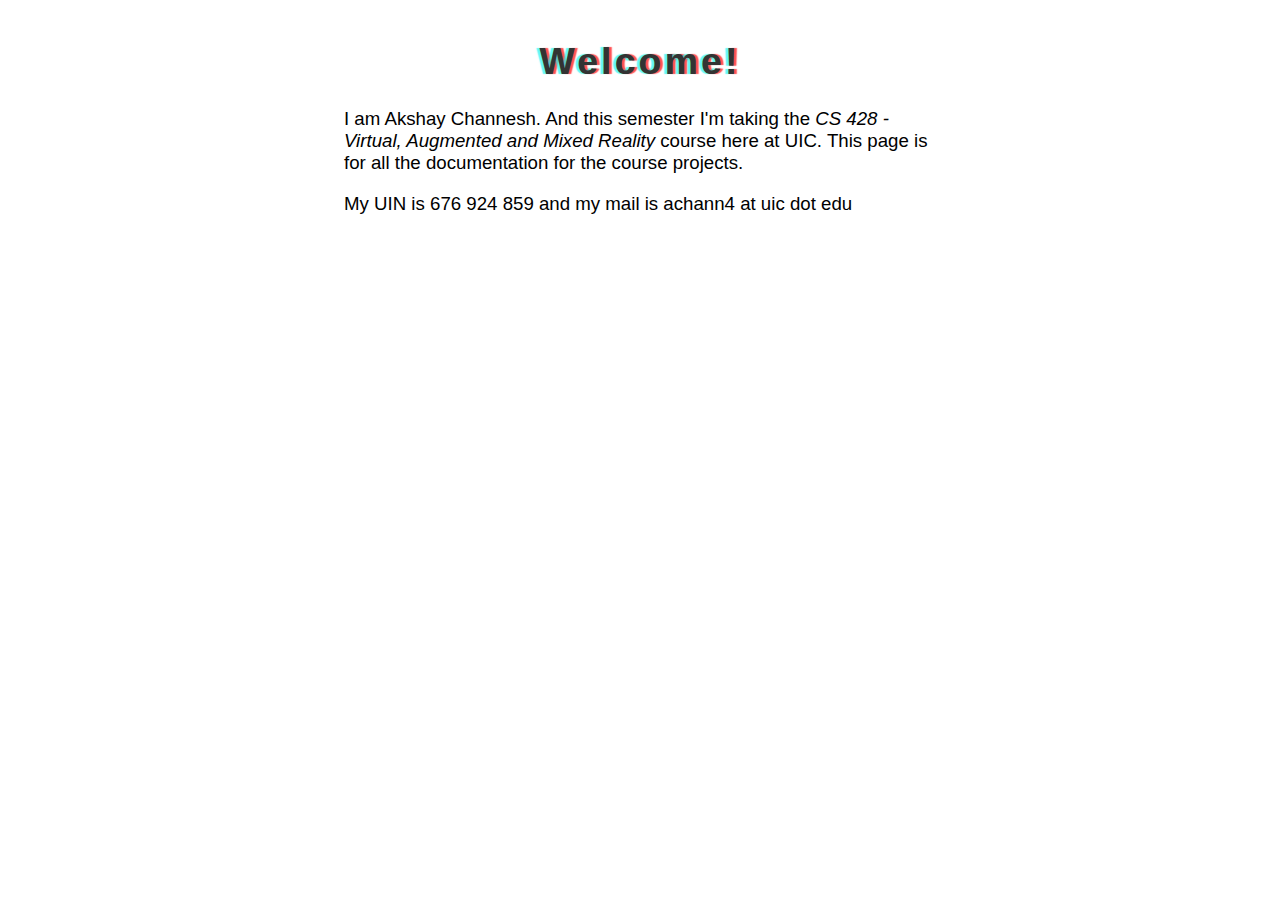
==== docs/index.html @ fcdf769e "Updated draft.md" ====
<HTML>
<HEAD>

<title>Akshay's page for CS 428: Virtual, Augmented and Mixed Reality - Fall 2021</title>

<link rel="stylesheet" href="style.css">
</HEAD>
<meta name="viewport" content="width=device-width, initial-scale=1.0"> 

<body bgcolor="#ffffff">
<h1>Welcome!</h1>
<p>
I am Akshay Channesh. And this semester I'm taking the <em>CS 428 - Virtual, Augmented and Mixed Reality</em> course  here at UIC. This page is for all the documentation for the course projects.
</p>

<p>
My UIN is 676 924 859 and my mail is achann4 at uic dot edu
</p>



</body>

</html>
---- docs/style.css ----
html {
    max-width: 38rem;
    padding: 2rem;
    margin: auto;
}

body {
    font-family: sans-serif;
    font-size: 14pt;
}

/*
The cool Anaglyph effect on the headings is achieved using multiple text shadows. The code was inspired by Pavel Zakharoff's snippets on codepen. They can be found here: https://codepen.io/ncer/pen/BzmLyK
*/

h1 {
  box-sizing: content-box;
  border: none;
  color: rgb(51, 51, 51);
  text-align: center;
  text-overflow: clip;
  letter-spacing: 0.2rem;
  text-shadow: -3px 0 1px rgb(34,242,241, 0.7) , 3px 0 1px rgb(255,5,10, 0.7) ;

}
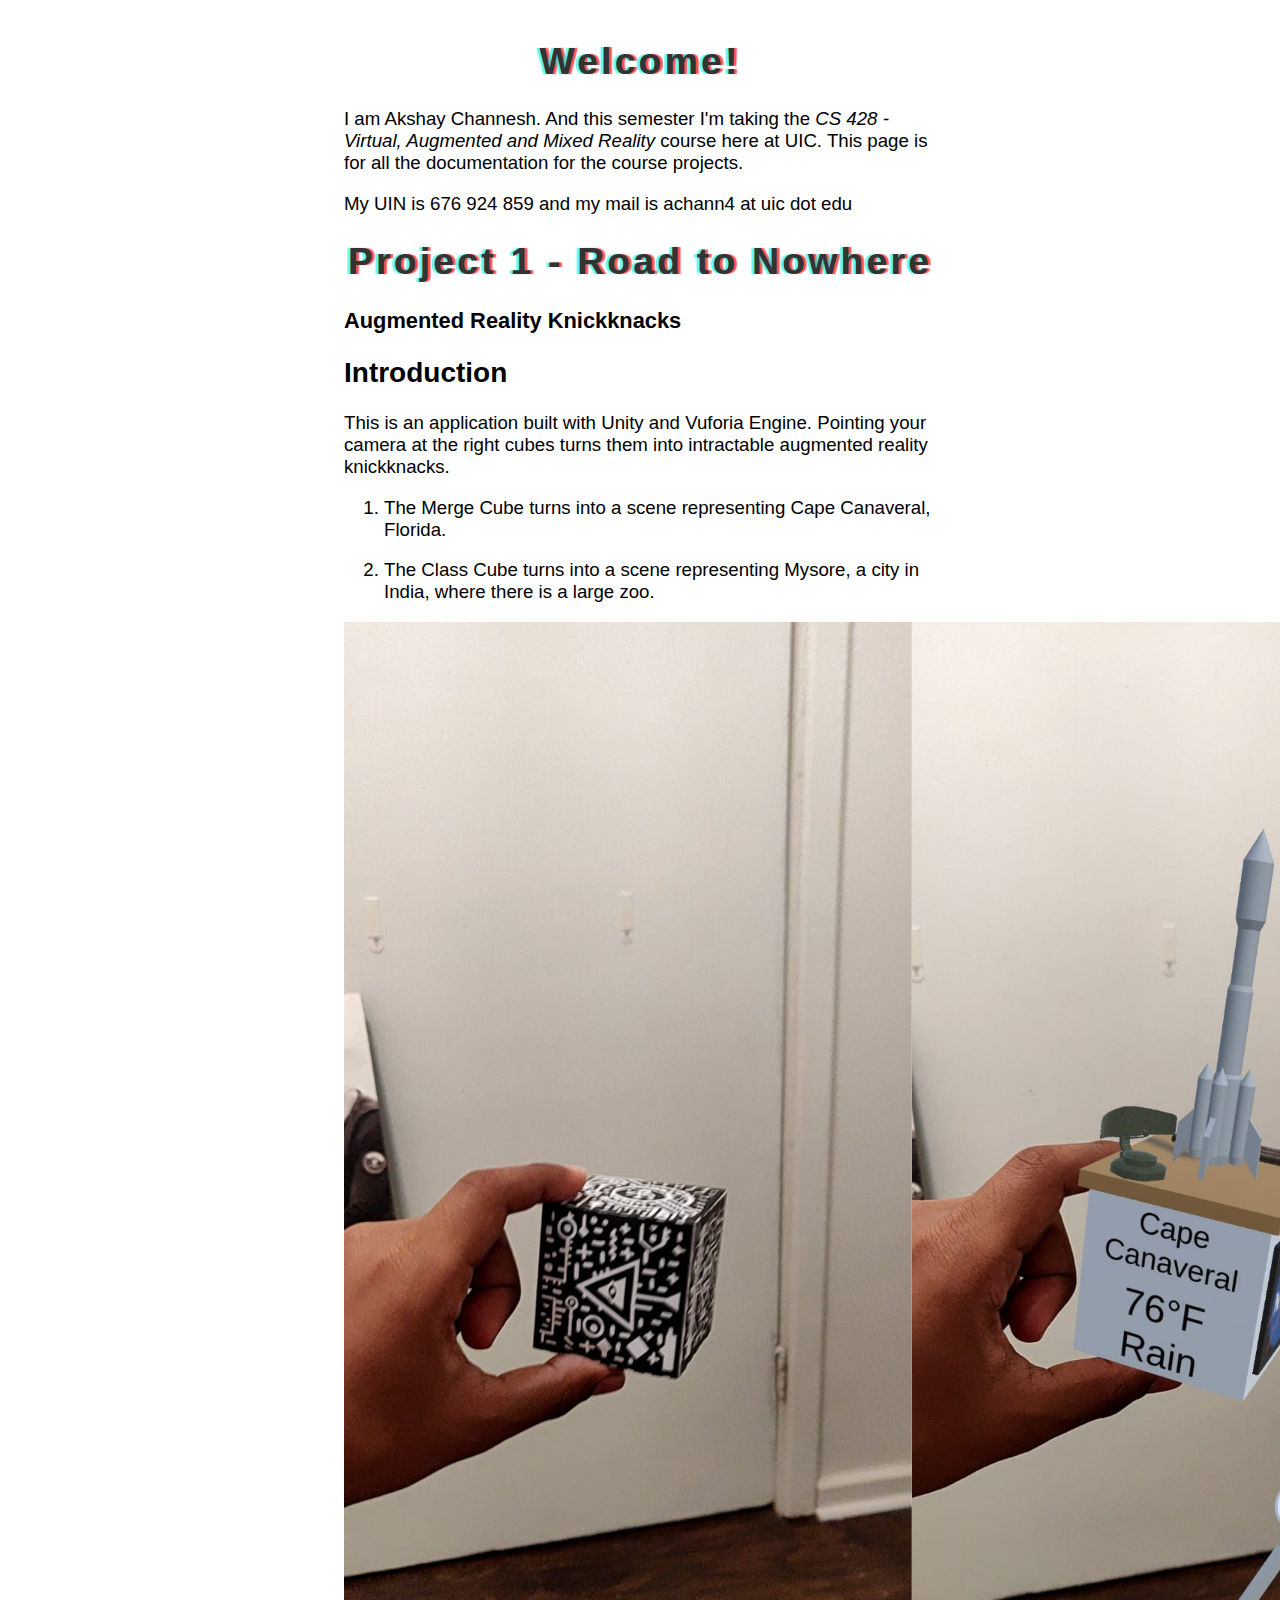
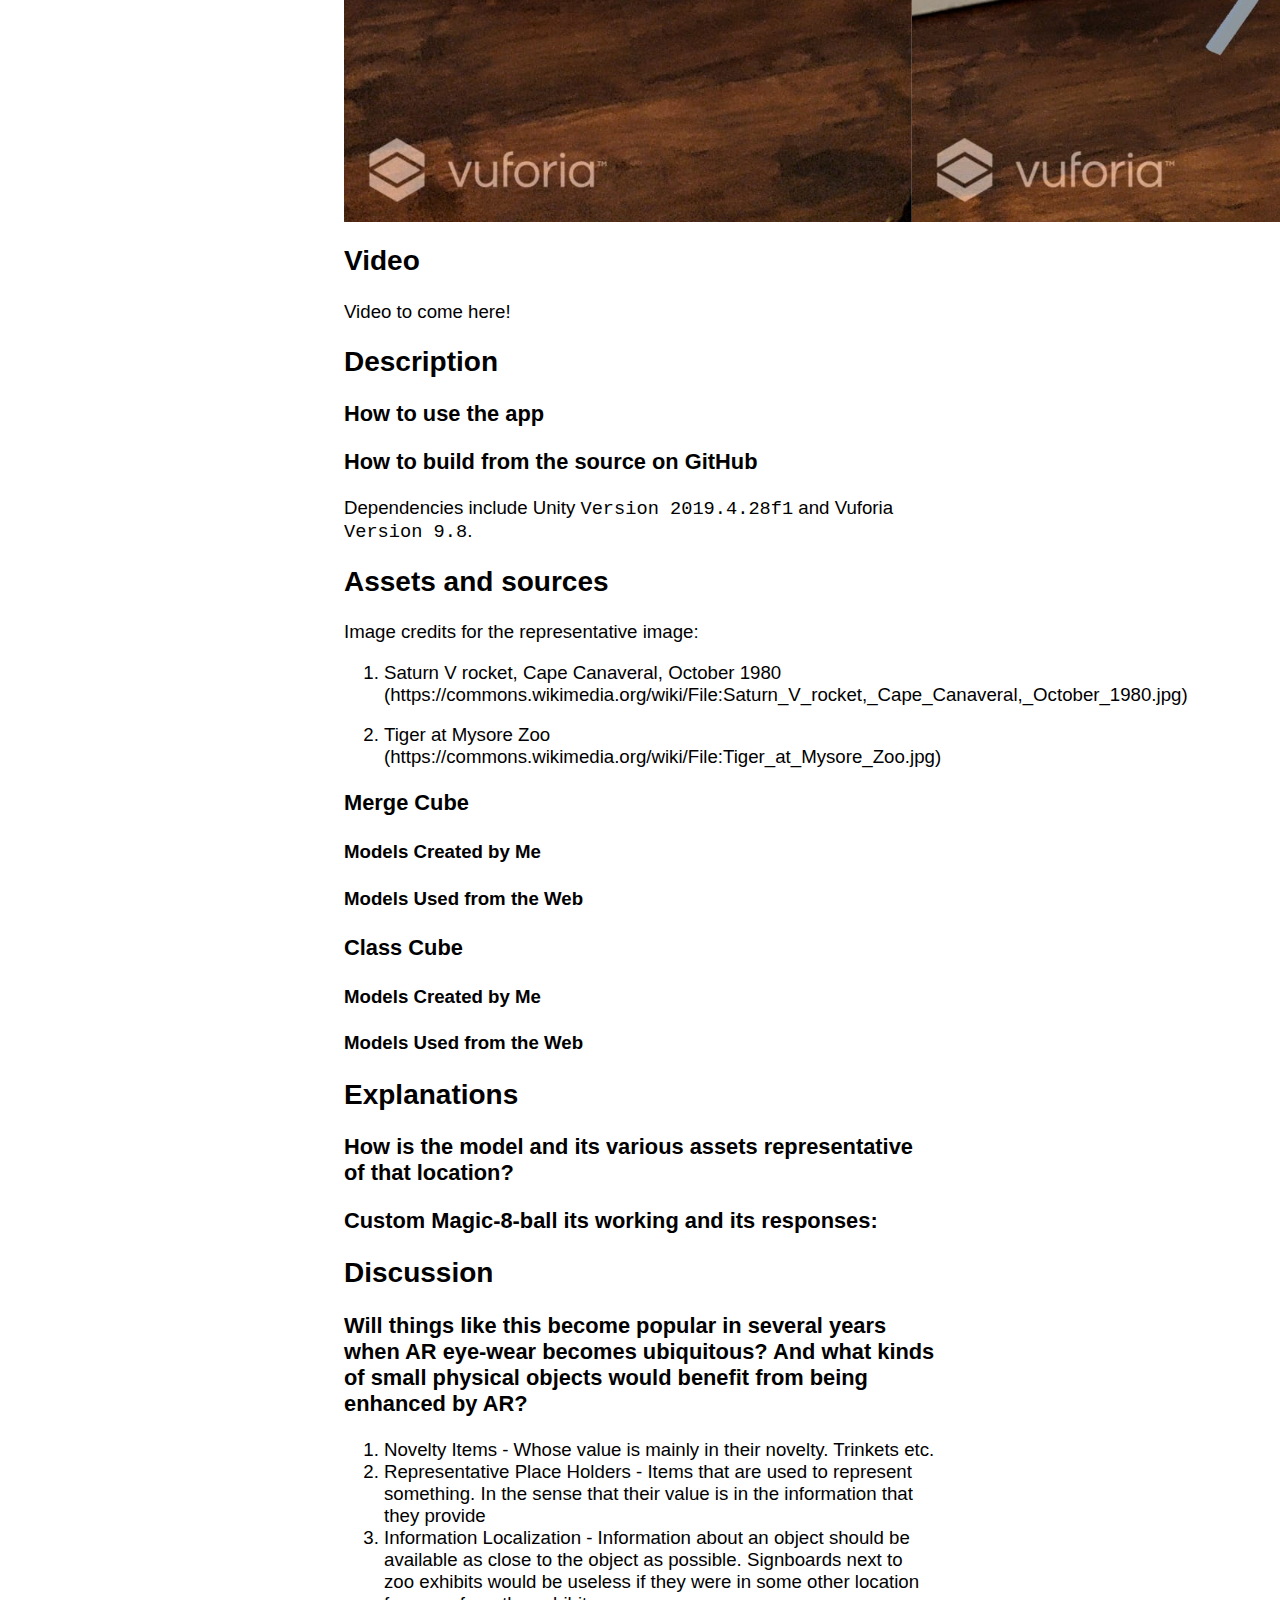
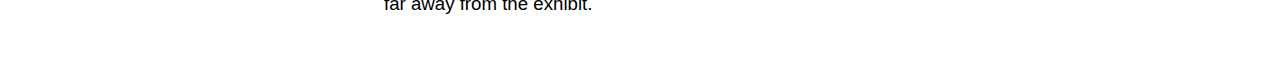
==== commit 0f6500c1: "Added images" ====
--- a/docs/index.html
+++ b/docs/index.html
@@ -17,7 +17,43 @@
 My UIN is 676 924 859 and my mail is achann4 at uic dot edu
 </p>
 
-
+<h1 id="project-1---road-to-nowhere">Project 1 - Road to Nowhere</h1>
+<h3 id="augmented-reality-knickknacks">Augmented Reality Knickknacks</h3>
+<h2 id="introduction">Introduction</h2>
+<p>This is an application built with Unity and Vuforia Engine. Pointing your camera at the right cubes turns them into intractable augmented reality knickknacks.</p>
+<ol type="1">
+<li><p>The Merge Cube turns into a scene representing Cape Canaveral, Florida.</p></li>
+<li><p>The Class Cube turns into a scene representing Mysore, a city in India, where there is a large zoo.</p></li>
+</ol>
+<p><img src="./images/blank-vr.png" /></p>
+<h2 id="video">Video</h2>
+<p>Video to come here!</p>
+<h2 id="description">Description</h2>
+<h3 id="how-to-use-the-app">How to use the app</h3>
+<h3 id="how-to-build-from-the-source-on-github">How to build from the source on GitHub</h3>
+<p>Dependencies include Unity <code>Version 2019.4.28f1</code> and Vuforia <code>Version 9.8</code>.</p>
+<h2 id="assets-and-sources">Assets and sources</h2>
+<p>Image credits for the representative image:</p>
+<ol type="1">
+<li><p>Saturn V rocket, Cape Canaveral, October 1980 (https://commons.wikimedia.org/wiki/File:Saturn_V_rocket,_Cape_Canaveral,_October_1980.jpg)</p></li>
+<li><p>Tiger at Mysore Zoo (https://commons.wikimedia.org/wiki/File:Tiger_at_Mysore_Zoo.jpg)</p></li>
+</ol>
+<h3 id="merge-cube">Merge Cube</h3>
+<h4 id="models-created-by-me">Models Created by Me</h4>
+<h4 id="models-used-from-the-web">Models Used from the Web</h4>
+<h3 id="class-cube">Class Cube</h3>
+<h4 id="models-created-by-me-1">Models Created by Me</h4>
+<h4 id="models-used-from-the-web-1">Models Used from the Web</h4>
+<h2 id="explanations">Explanations</h2>
+<h3 id="how-is-the-model-and-its-various-assets-representative-of-that-location">How is the model and its various assets representative of that location?</h3>
+<h3 id="custom-magic-8-ball-its-working-and-its-responses">Custom Magic-8-ball its working and its responses:</h3>
+<h2 id="discussion">Discussion</h2>
+<h3 id="will-things-like-this-become-popular-in-several-years-when-ar-eye-wear-becomes-ubiquitous-and-what-kinds-of-small-physical-objects-would-benefit-from-being-enhanced-by-ar">Will things like this become popular in several years when AR eye-wear becomes ubiquitous? And what kinds of small physical objects would benefit from being enhanced by AR?</h3>
+<ol type="1">
+<li>Novelty Items - Whose value is mainly in their novelty. Trinkets etc.</li>
+<li>Representative Place Holders - Items that are used to represent something. In the sense that their value is in the information that they provide</li>
+<li>Information Localization - Information about an object should be available as close to the object as possible. Signboards next to zoo exhibits would be useless if they were in some other location far away from the exhibit.</li>
+</ol>
 
 </body>
 
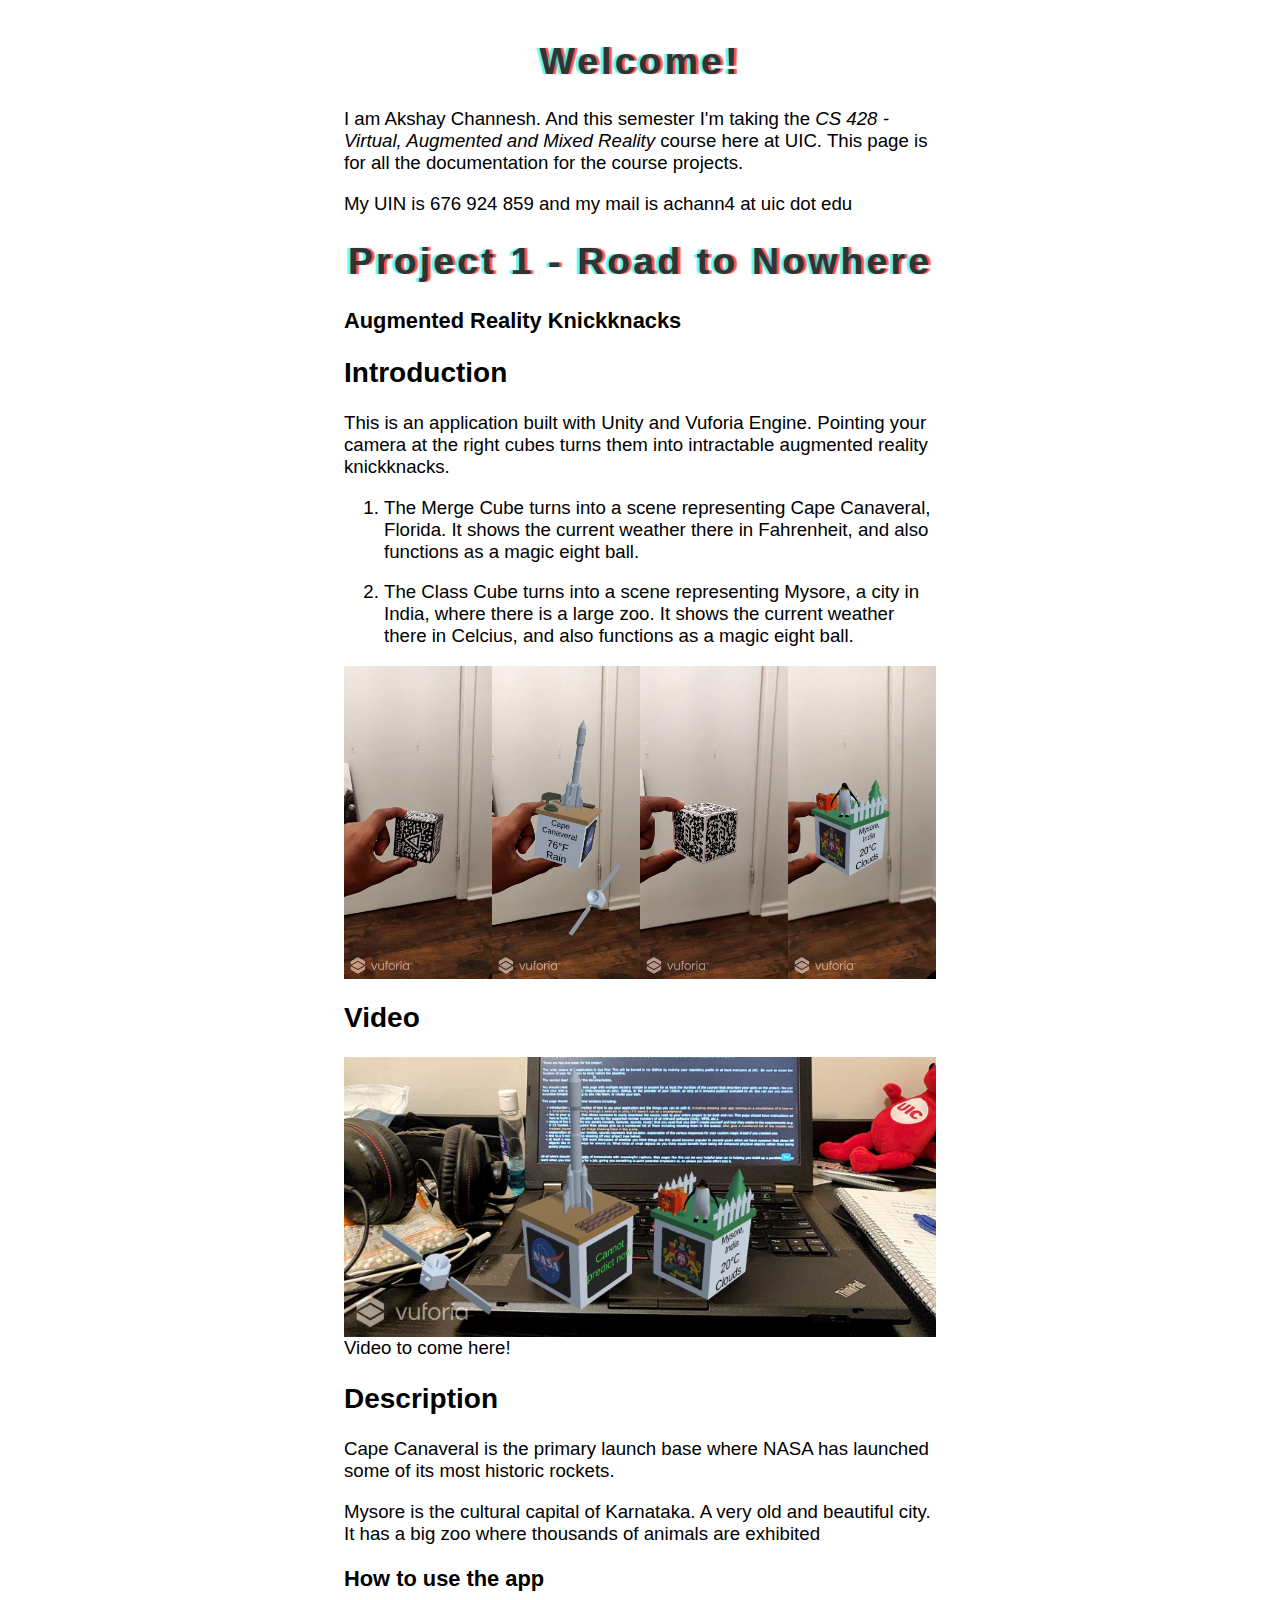
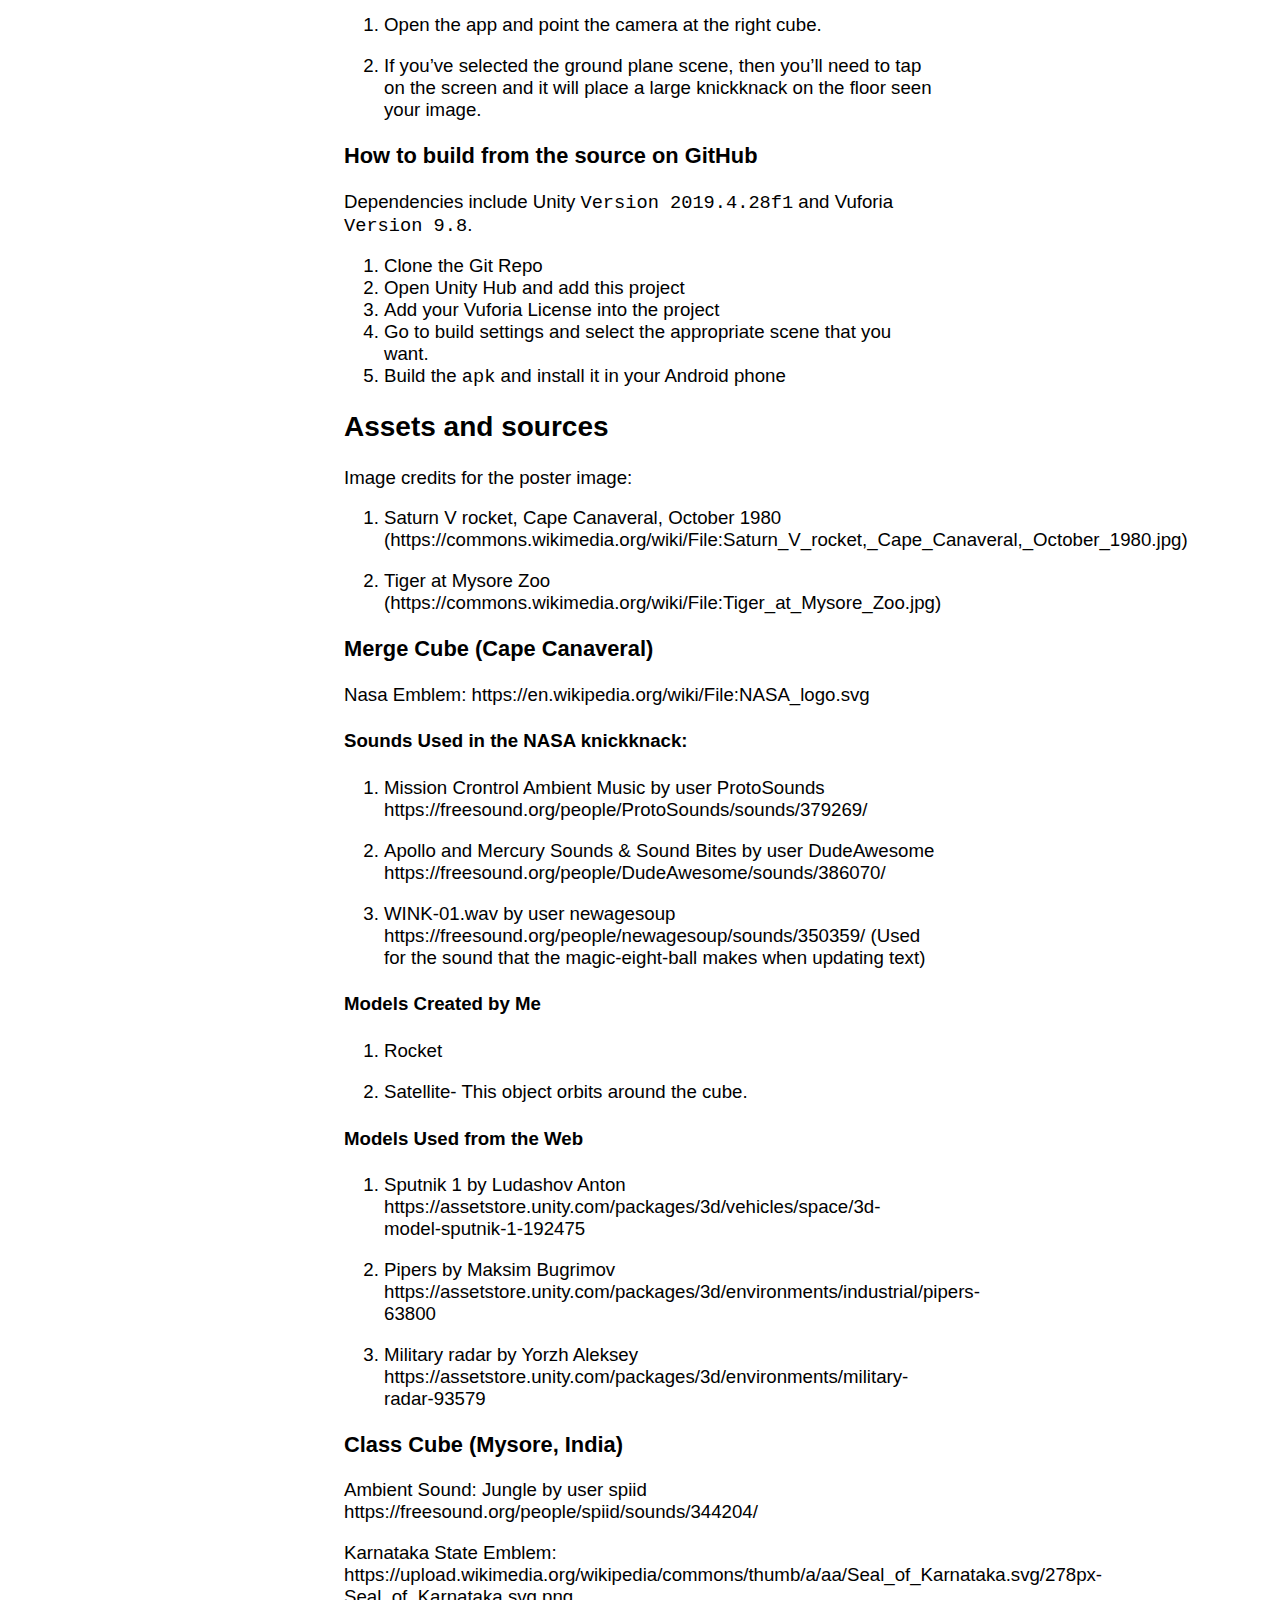
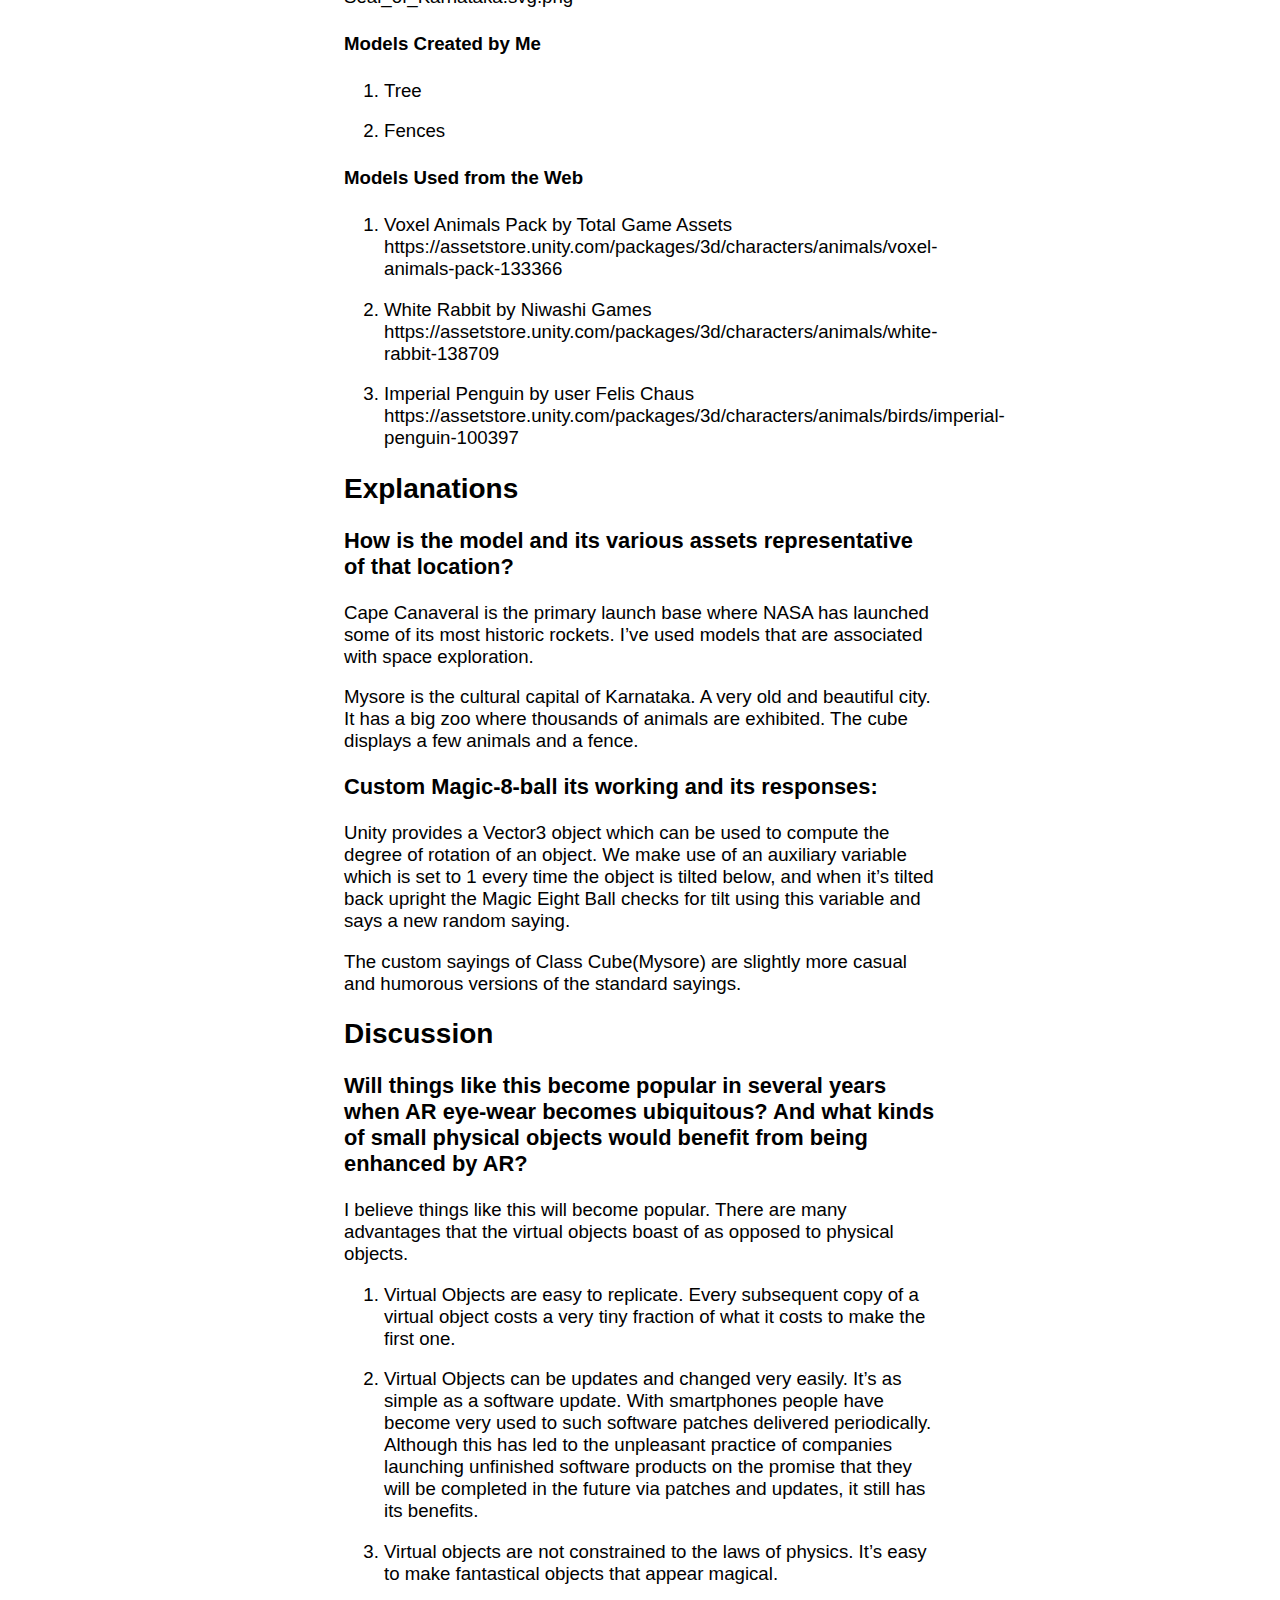
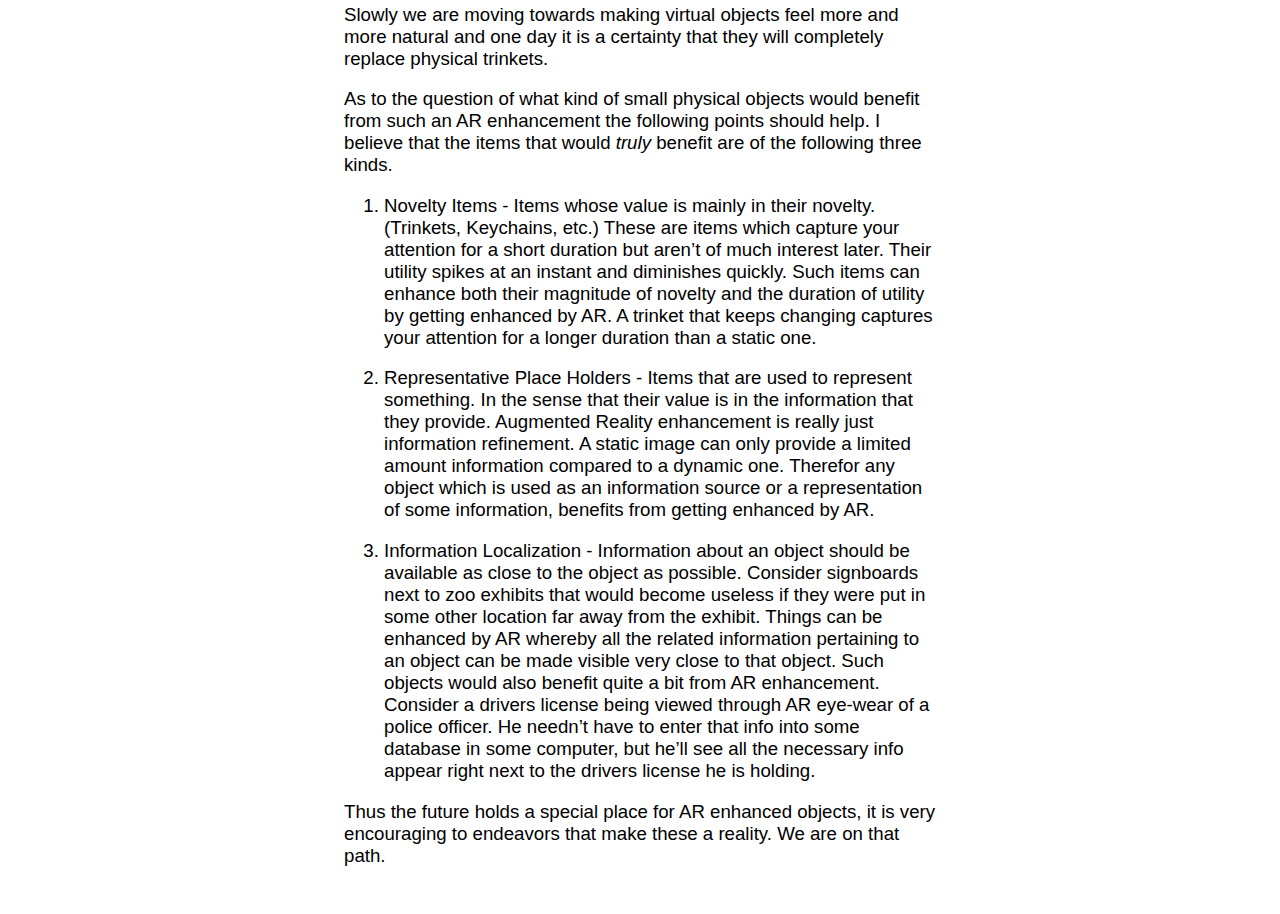
==== commit 7d04d213: "Added more info" ====
--- a/docs/index.html
+++ b/docs/index.html
@@ -22,38 +22,91 @@
 <h2 id="introduction">Introduction</h2>
 <p>This is an application built with Unity and Vuforia Engine. Pointing your camera at the right cubes turns them into intractable augmented reality knickknacks.</p>
 <ol type="1">
-<li><p>The Merge Cube turns into a scene representing Cape Canaveral, Florida.</p></li>
-<li><p>The Class Cube turns into a scene representing Mysore, a city in India, where there is a large zoo.</p></li>
+<li><p>The Merge Cube turns into a scene representing Cape Canaveral, Florida. It shows the current weather there in Fahrenheit, and also functions as a magic eight ball.</p></li>
+<li><p>The Class Cube turns into a scene representing Mysore, a city in India, where there is a large zoo. It shows the current weather there in Celcius, and also functions as a magic eight ball.</p></li>
 </ol>
 <p><img src="./images/blank-vr.png" /></p>
 <h2 id="video">Video</h2>
-<p>Video to come here!</p>
+<p><img src="./images/together.jpeg" /> Video to come here!</p>
 <h2 id="description">Description</h2>
+<p>Cape Canaveral is the primary launch base where NASA has launched some of its most historic rockets.</p>
+<p>Mysore is the cultural capital of Karnataka. A very old and beautiful city. It has a big zoo where thousands of animals are exhibited</p>
 <h3 id="how-to-use-the-app">How to use the app</h3>
+<ol type="1">
+<li><p>Open the app and point the camera at the right cube.</p></li>
+<li><p>If you’ve selected the ground plane scene, then you’ll need to tap on the screen and it will place a large knickknack on the floor seen your image.</p></li>
+</ol>
 <h3 id="how-to-build-from-the-source-on-github">How to build from the source on GitHub</h3>
 <p>Dependencies include Unity <code>Version 2019.4.28f1</code> and Vuforia <code>Version 9.8</code>.</p>
+<ol type="1">
+<li>Clone the Git Repo</li>
+<li>Open Unity Hub and add this project</li>
+<li>Add your Vuforia License into the project</li>
+<li>Go to build settings and select the appropriate scene that you want.</li>
+<li>Build the <code>apk</code> and install it in your Android phone</li>
+</ol>
 <h2 id="assets-and-sources">Assets and sources</h2>
-<p>Image credits for the representative image:</p>
+<p>Image credits for the poster image:</p>
 <ol type="1">
 <li><p>Saturn V rocket, Cape Canaveral, October 1980 (https://commons.wikimedia.org/wiki/File:Saturn_V_rocket,_Cape_Canaveral,_October_1980.jpg)</p></li>
 <li><p>Tiger at Mysore Zoo (https://commons.wikimedia.org/wiki/File:Tiger_at_Mysore_Zoo.jpg)</p></li>
 </ol>
-<h3 id="merge-cube">Merge Cube</h3>
+<h3 id="merge-cube-cape-canaveral">Merge Cube (Cape Canaveral)</h3>
+<p>Nasa Emblem: https://en.wikipedia.org/wiki/File:NASA_logo.svg</p>
+<h4 id="sounds-used-in-the-nasa-knickknack">Sounds Used in the NASA knickknack:</h4>
+<ol type="1">
+<li><p>Mission Crontrol Ambient Music by user ProtoSounds https://freesound.org/people/ProtoSounds/sounds/379269/</p></li>
+<li><p>Apollo and Mercury Sounds &amp; Sound Bites by user DudeAwesome https://freesound.org/people/DudeAwesome/sounds/386070/</p></li>
+<li><p>WINK-01.wav by user newagesoup https://freesound.org/people/newagesoup/sounds/350359/ (Used for the sound that the magic-eight-ball makes when updating text)</p></li>
+</ol>
 <h4 id="models-created-by-me">Models Created by Me</h4>
+<ol type="1">
+<li><p>Rocket</p></li>
+<li><p>Satellite- This object orbits around the cube.</p></li>
+</ol>
 <h4 id="models-used-from-the-web">Models Used from the Web</h4>
-<h3 id="class-cube">Class Cube</h3>
+<ol type="1">
+<li><p>Sputnik 1 by Ludashov Anton https://assetstore.unity.com/packages/3d/vehicles/space/3d-model-sputnik-1-192475</p></li>
+<li><p>Pipers by Maksim Bugrimov https://assetstore.unity.com/packages/3d/environments/industrial/pipers-63800</p></li>
+<li><p>Military radar by Yorzh Aleksey https://assetstore.unity.com/packages/3d/environments/military-radar-93579</p></li>
+</ol>
+<h3 id="class-cube-mysore-india">Class Cube (Mysore, India)</h3>
+<p>Ambient Sound: Jungle by user spiid https://freesound.org/people/spiid/sounds/344204/</p>
+<p>Karnataka State Emblem: https://upload.wikimedia.org/wikipedia/commons/thumb/a/aa/Seal_of_Karnataka.svg/278px-Seal_of_Karnataka.svg.png</p>
 <h4 id="models-created-by-me-1">Models Created by Me</h4>
+<ol type="1">
+<li><p>Tree</p></li>
+<li><p>Fences</p></li>
+</ol>
 <h4 id="models-used-from-the-web-1">Models Used from the Web</h4>
+<ol type="1">
+<li><p>Voxel Animals Pack by Total Game Assets https://assetstore.unity.com/packages/3d/characters/animals/voxel-animals-pack-133366</p></li>
+<li><p>White Rabbit by Niwashi Games https://assetstore.unity.com/packages/3d/characters/animals/white-rabbit-138709</p></li>
+<li><p>Imperial Penguin by user Felis Chaus https://assetstore.unity.com/packages/3d/characters/animals/birds/imperial-penguin-100397</p></li>
+</ol>
 <h2 id="explanations">Explanations</h2>
 <h3 id="how-is-the-model-and-its-various-assets-representative-of-that-location">How is the model and its various assets representative of that location?</h3>
+<p>Cape Canaveral is the primary launch base where NASA has launched some of its most historic rockets. I’ve used models that are associated with space exploration.</p>
+<p>Mysore is the cultural capital of Karnataka. A very old and beautiful city. It has a big zoo where thousands of animals are exhibited. The cube displays a few animals and a fence.</p>
 <h3 id="custom-magic-8-ball-its-working-and-its-responses">Custom Magic-8-ball its working and its responses:</h3>
+<p>Unity provides a Vector3 object which can be used to compute the degree of rotation of an object. We make use of an auxiliary variable which is set to 1 every time the object is tilted below, and when it’s tilted back upright the Magic Eight Ball checks for tilt using this variable and says a new random saying.</p>
+<p>The custom sayings of Class Cube(Mysore) are slightly more casual and humorous versions of the standard sayings.</p>
 <h2 id="discussion">Discussion</h2>
 <h3 id="will-things-like-this-become-popular-in-several-years-when-ar-eye-wear-becomes-ubiquitous-and-what-kinds-of-small-physical-objects-would-benefit-from-being-enhanced-by-ar">Will things like this become popular in several years when AR eye-wear becomes ubiquitous? And what kinds of small physical objects would benefit from being enhanced by AR?</h3>
+<p>I believe things like this will become popular. There are many advantages that the virtual objects boast of as opposed to physical objects.</p>
 <ol type="1">
-<li>Novelty Items - Whose value is mainly in their novelty. Trinkets etc.</li>
-<li>Representative Place Holders - Items that are used to represent something. In the sense that their value is in the information that they provide</li>
-<li>Information Localization - Information about an object should be available as close to the object as possible. Signboards next to zoo exhibits would be useless if they were in some other location far away from the exhibit.</li>
+<li><p>Virtual Objects are easy to replicate. Every subsequent copy of a virtual object costs a very tiny fraction of what it costs to make the first one.</p></li>
+<li><p>Virtual Objects can be updates and changed very easily. It’s as simple as a software update. With smartphones people have become very used to such software patches delivered periodically. Although this has led to the unpleasant practice of companies launching unfinished software products on the promise that they will be completed in the future via patches and updates, it still has its benefits.</p></li>
+<li><p>Virtual objects are not constrained to the laws of physics. It’s easy to make fantastical objects that appear magical.</p></li>
 </ol>
+<p>Slowly we are moving towards making virtual objects feel more and more natural and one day it is a certainty that they will completely replace physical trinkets.</p>
+<p>As to the question of what kind of small physical objects would benefit from such an AR enhancement the following points should help. I believe that the items that would <em>truly</em> benefit are of the following three kinds.</p>
+<ol type="1">
+<li><p>Novelty Items - Items whose value is mainly in their novelty. (Trinkets, Keychains, etc.) These are items which capture your attention for a short duration but aren’t of much interest later. Their utility spikes at an instant and diminishes quickly. Such items can enhance both their magnitude of novelty and the duration of utility by getting enhanced by AR. A trinket that keeps changing captures your attention for a longer duration than a static one.</p></li>
+<li><p>Representative Place Holders - Items that are used to represent something. In the sense that their value is in the information that they provide. Augmented Reality enhancement is really just information refinement. A static image can only provide a limited amount information compared to a dynamic one. Therefor any object which is used as an information source or a representation of some information, benefits from getting enhanced by AR.</p></li>
+<li><p>Information Localization - Information about an object should be available as close to the object as possible. Consider signboards next to zoo exhibits that would become useless if they were put in some other location far away from the exhibit. Things can be enhanced by AR whereby all the related information pertaining to an object can be made visible very close to that object. Such objects would also benefit quite a bit from AR enhancement. Consider a drivers license being viewed through AR eye-wear of a police officer. He needn’t have to enter that info into some database in some computer, but he’ll see all the necessary info appear right next to the drivers license he is holding.</p></li>
+</ol>
+<p>Thus the future holds a special place for AR enhanced objects, it is very encouraging to endeavors that make these a reality. We are on that path.</p>
 
 </body>
 
--- a/docs/style.css
+++ b/docs/style.css
@@ -24,3 +24,7 @@
 
 }
 
+img {
+    max-width: 100%;
+    height: auto;
+}
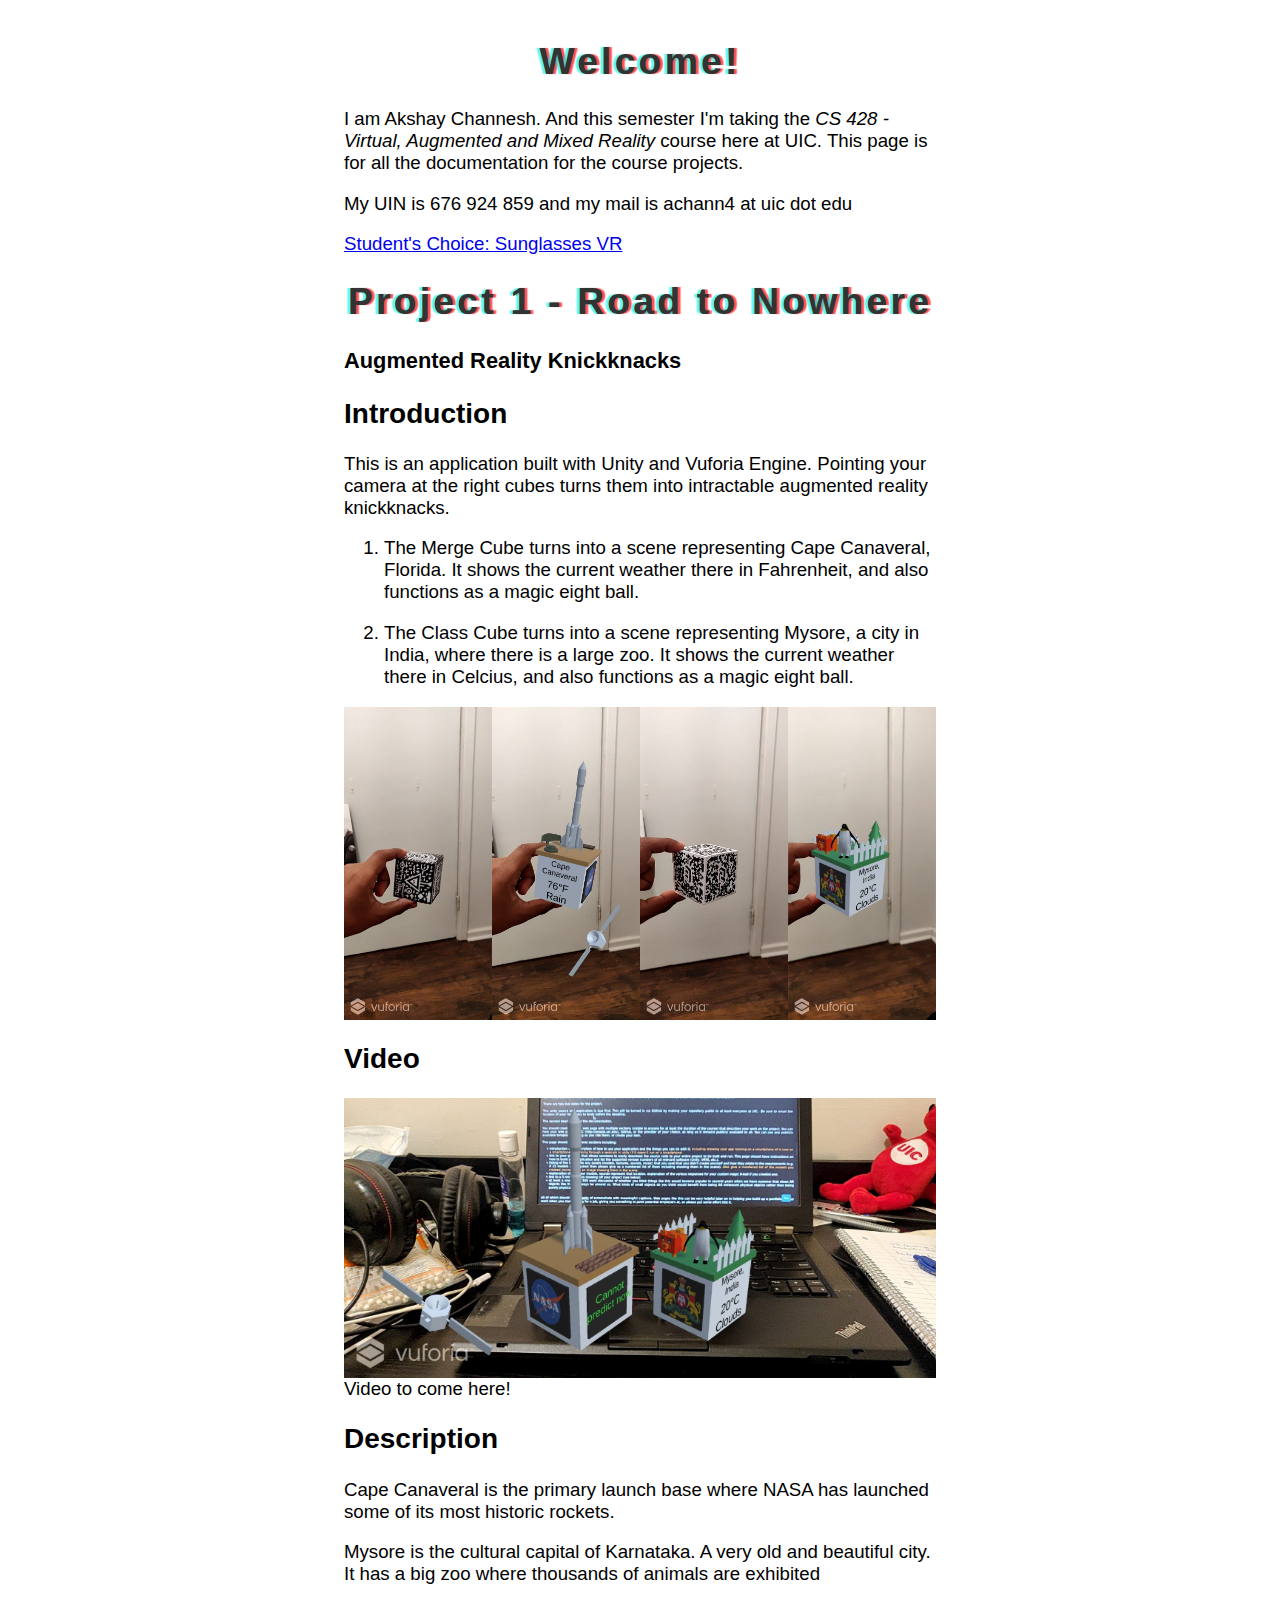
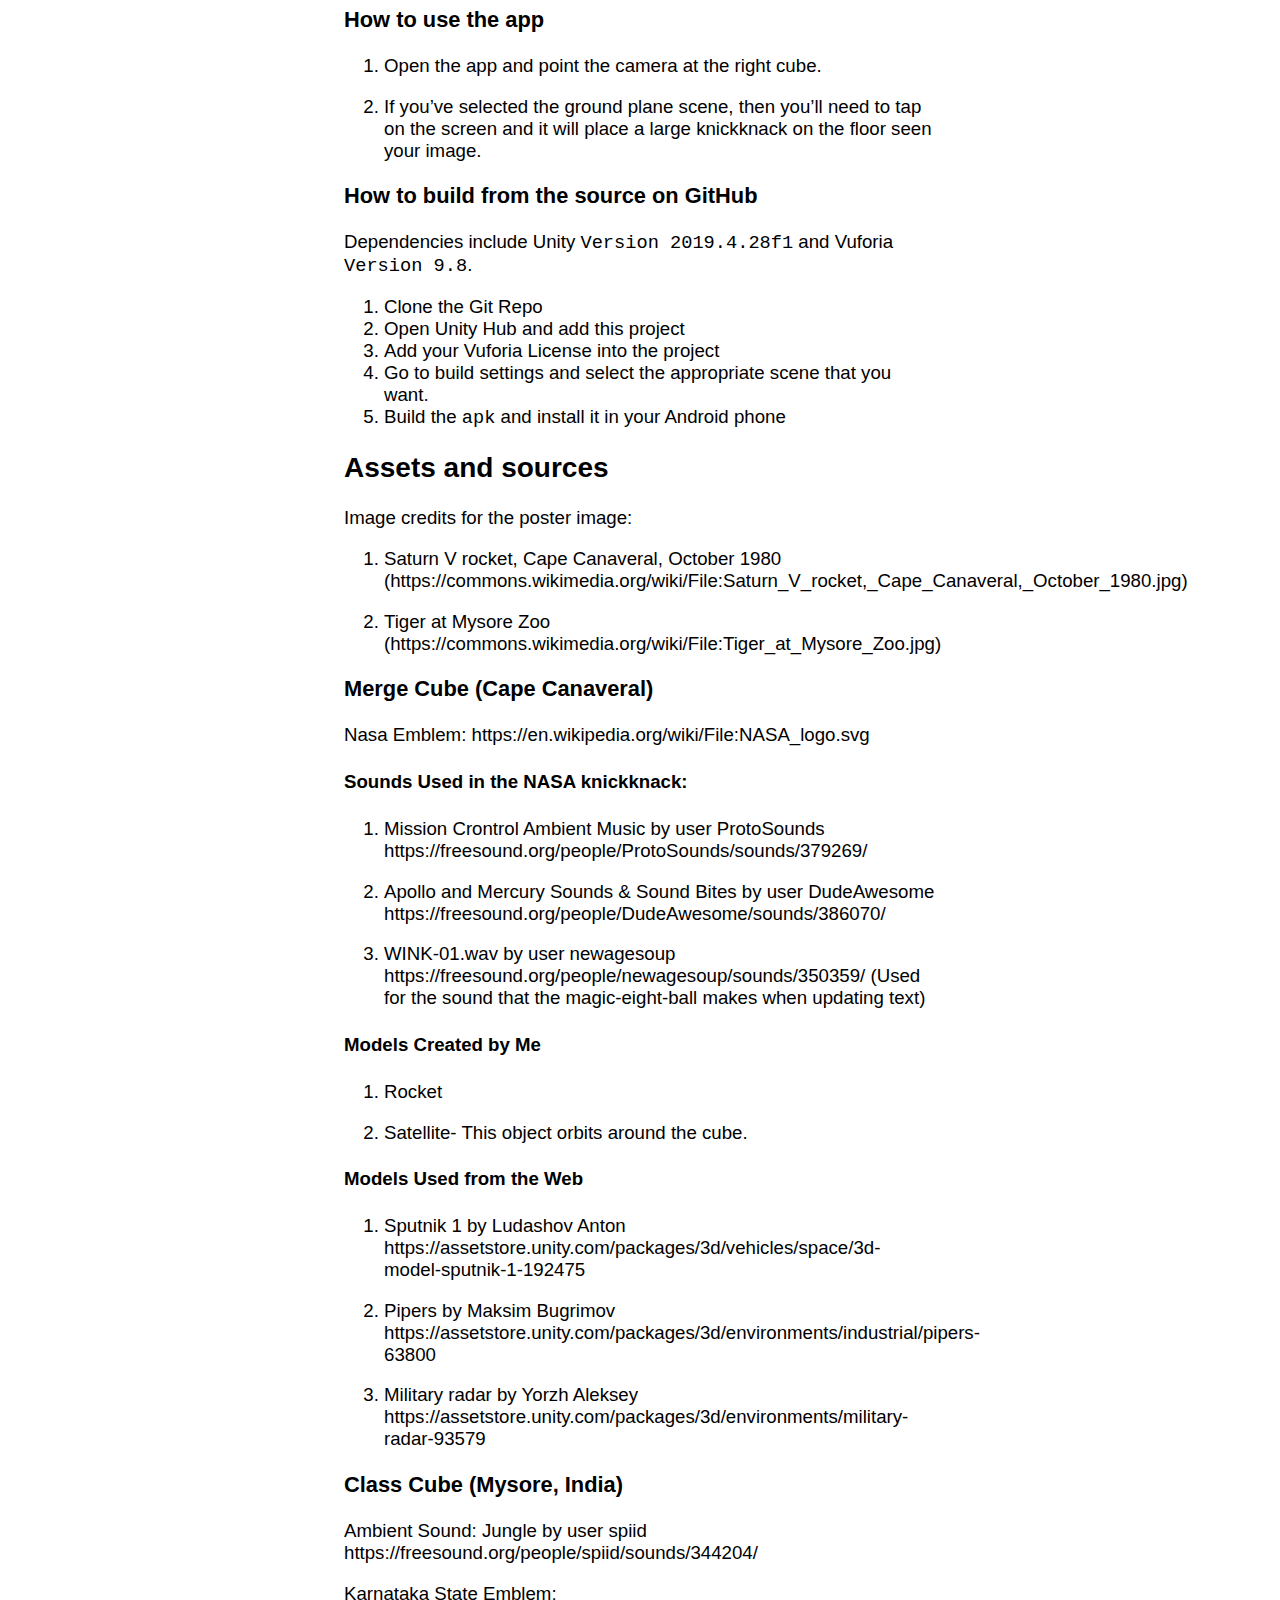
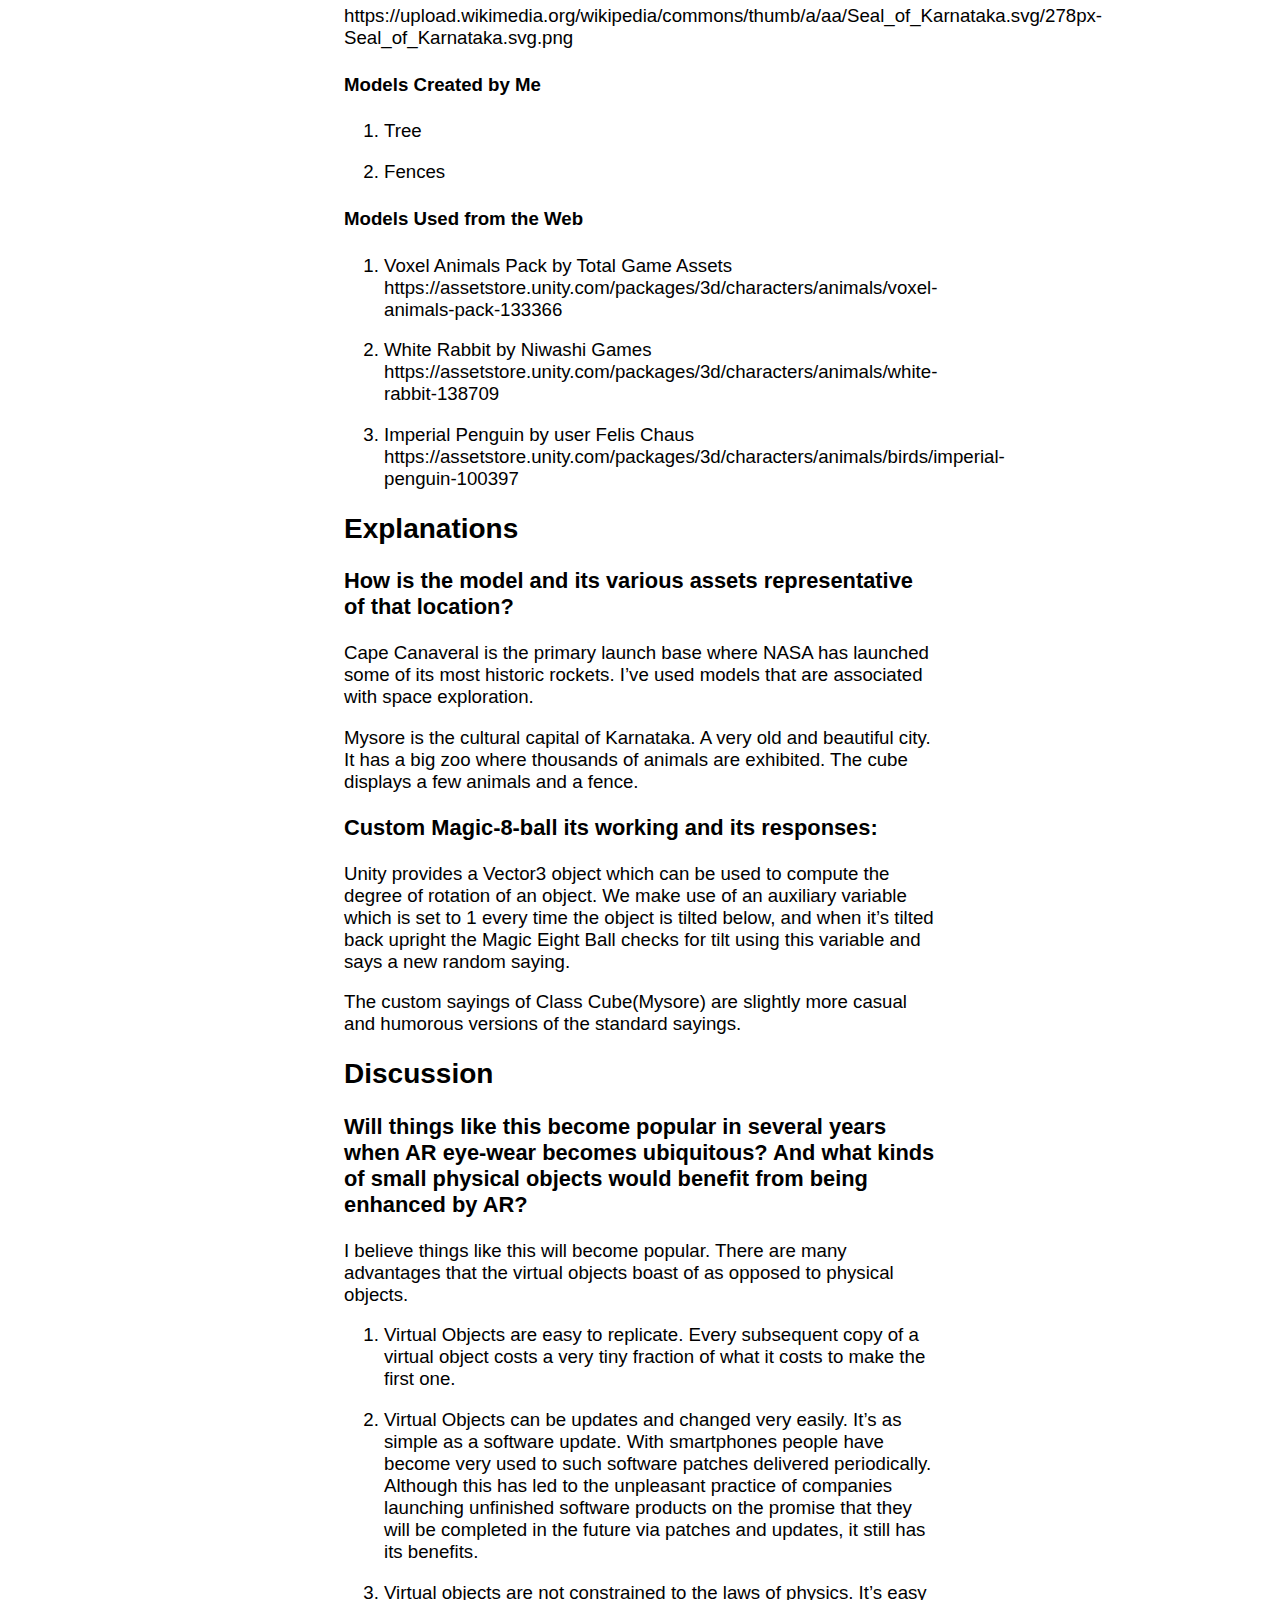
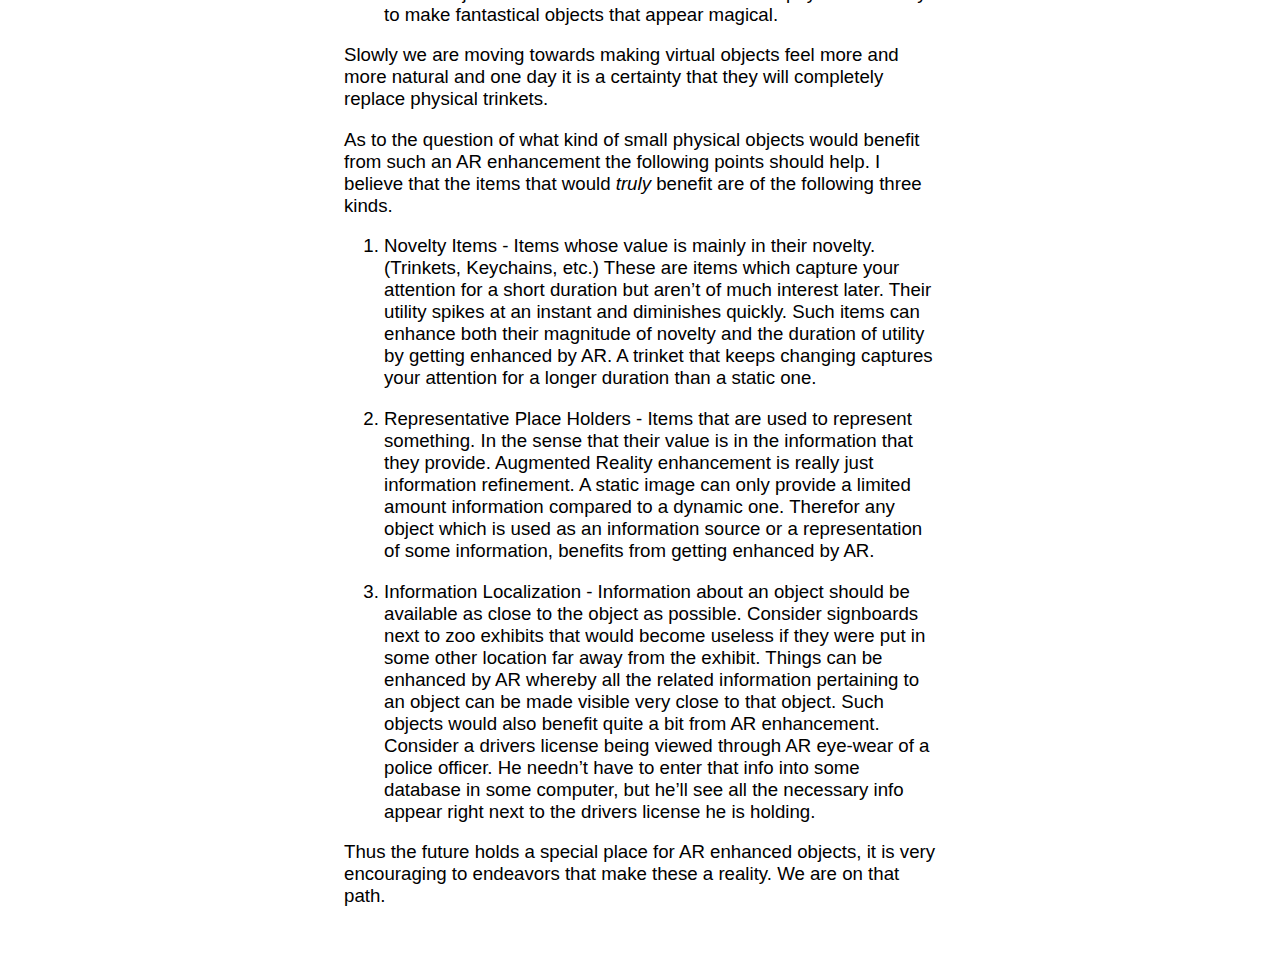
==== commit 0e1394a6: "Added Students Choice" ====
--- a/docs/index.html
+++ b/docs/index.html
@@ -16,6 +16,9 @@
 <p>
 My UIN is 676 924 859 and my mail is achann4 at uic dot edu
 </p>
+
+<a href="./st_choice.html">Student's Choice: Sunglasses VR</a>
+
 
 <h1 id="project-1---road-to-nowhere">Project 1 - Road to Nowhere</h1>
 <h3 id="augmented-reality-knickknacks">Augmented Reality Knickknacks</h3>
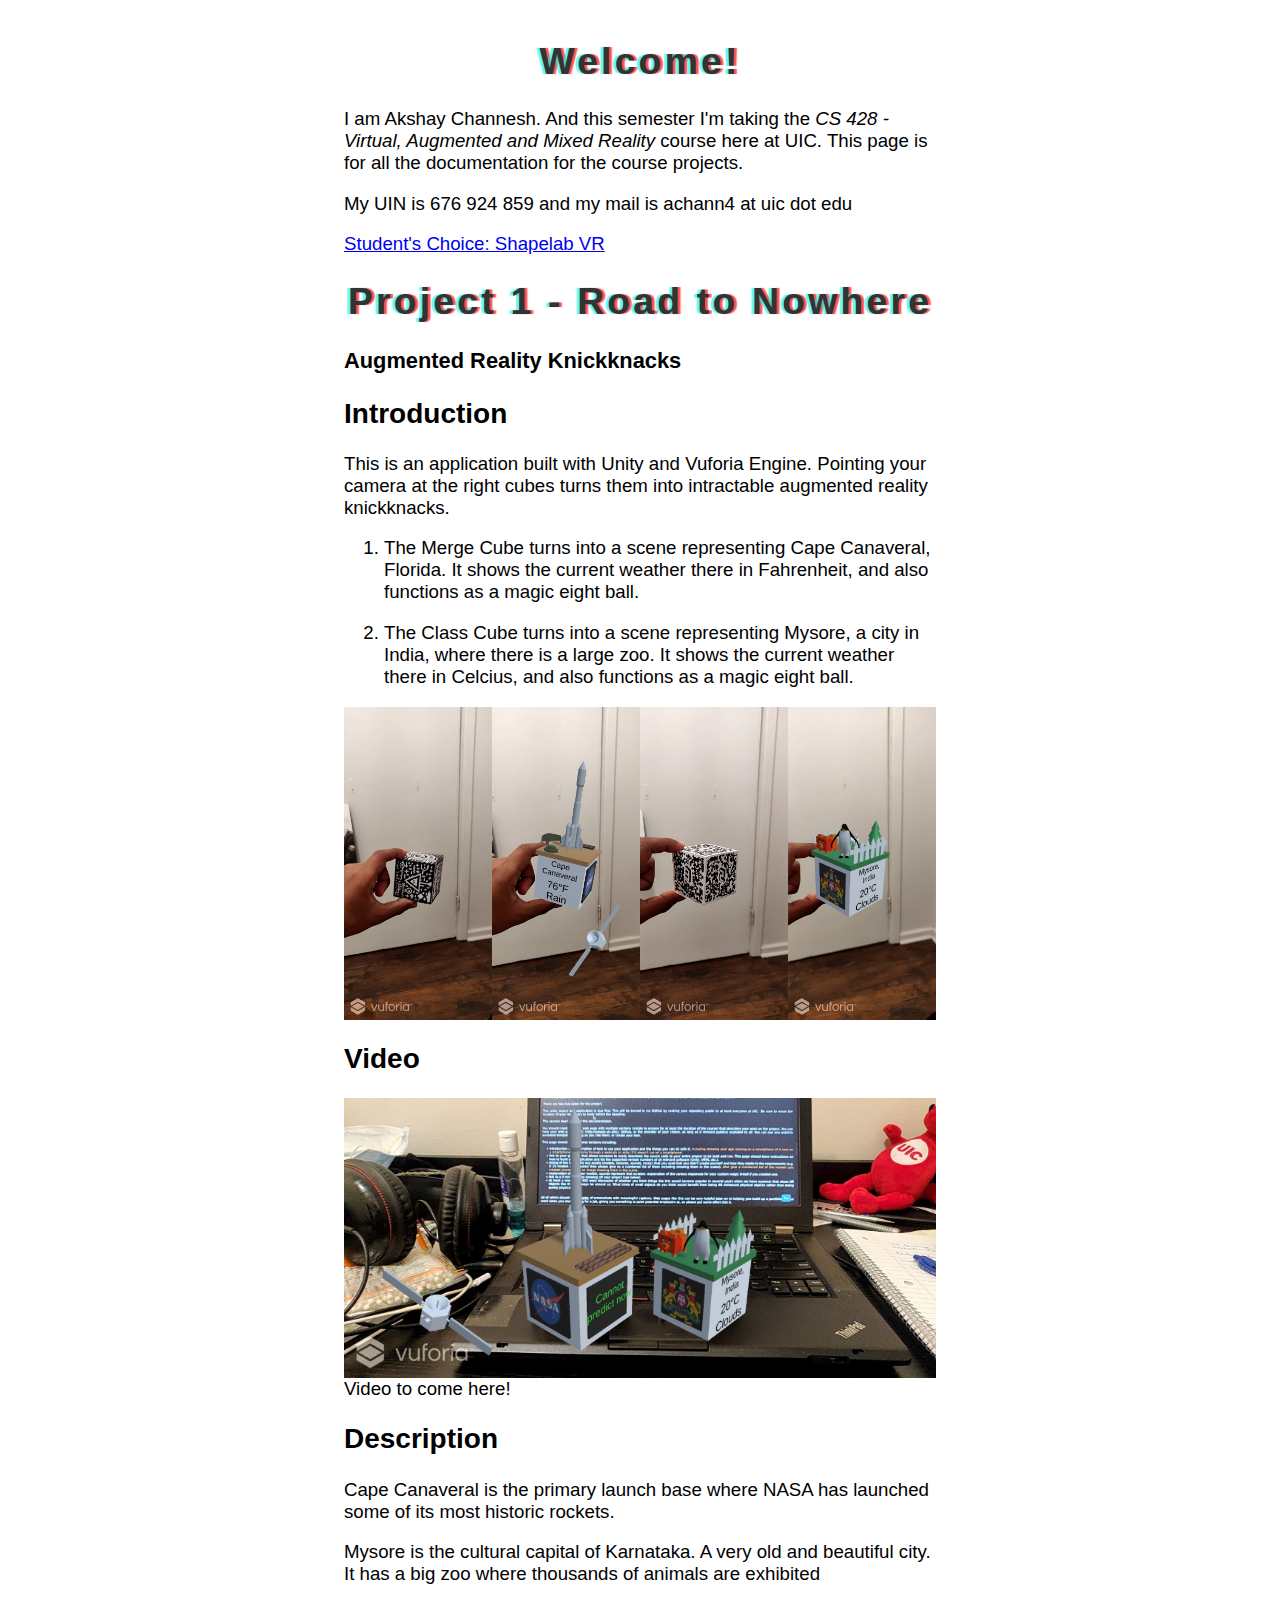
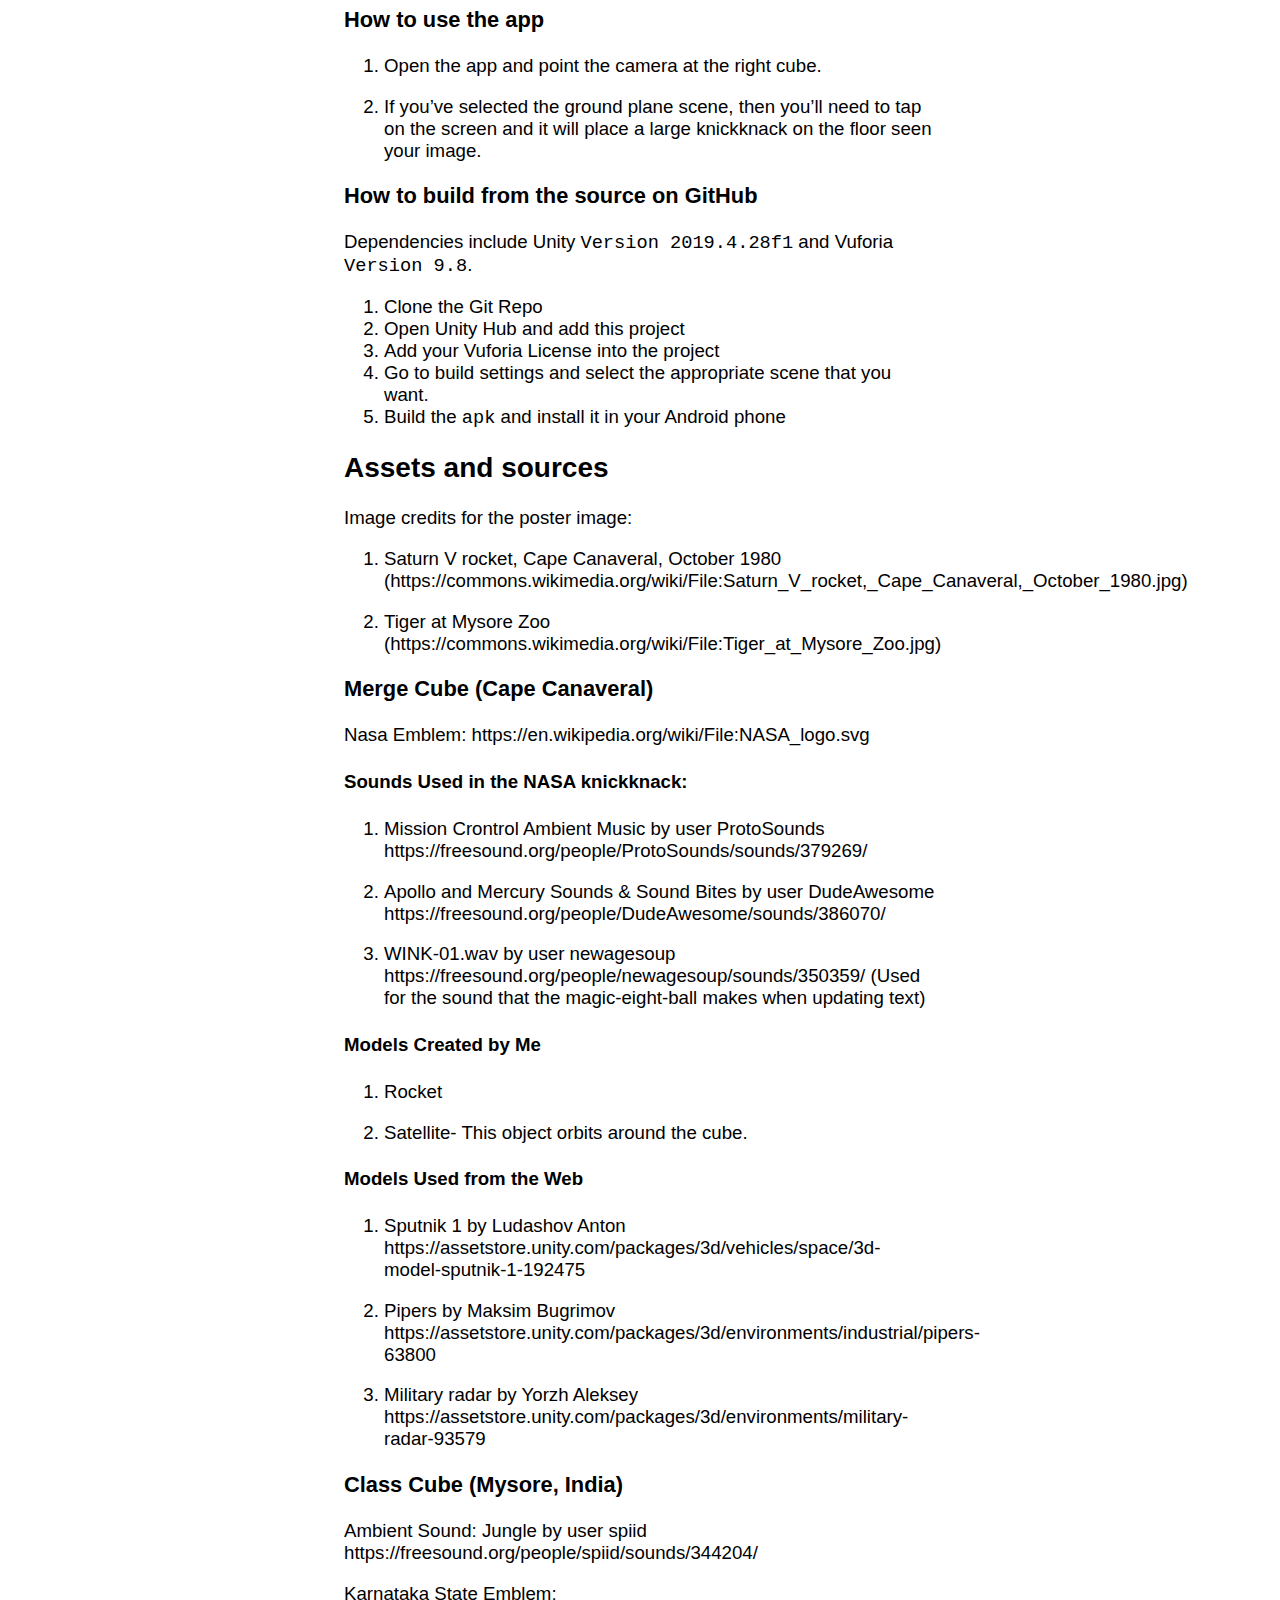
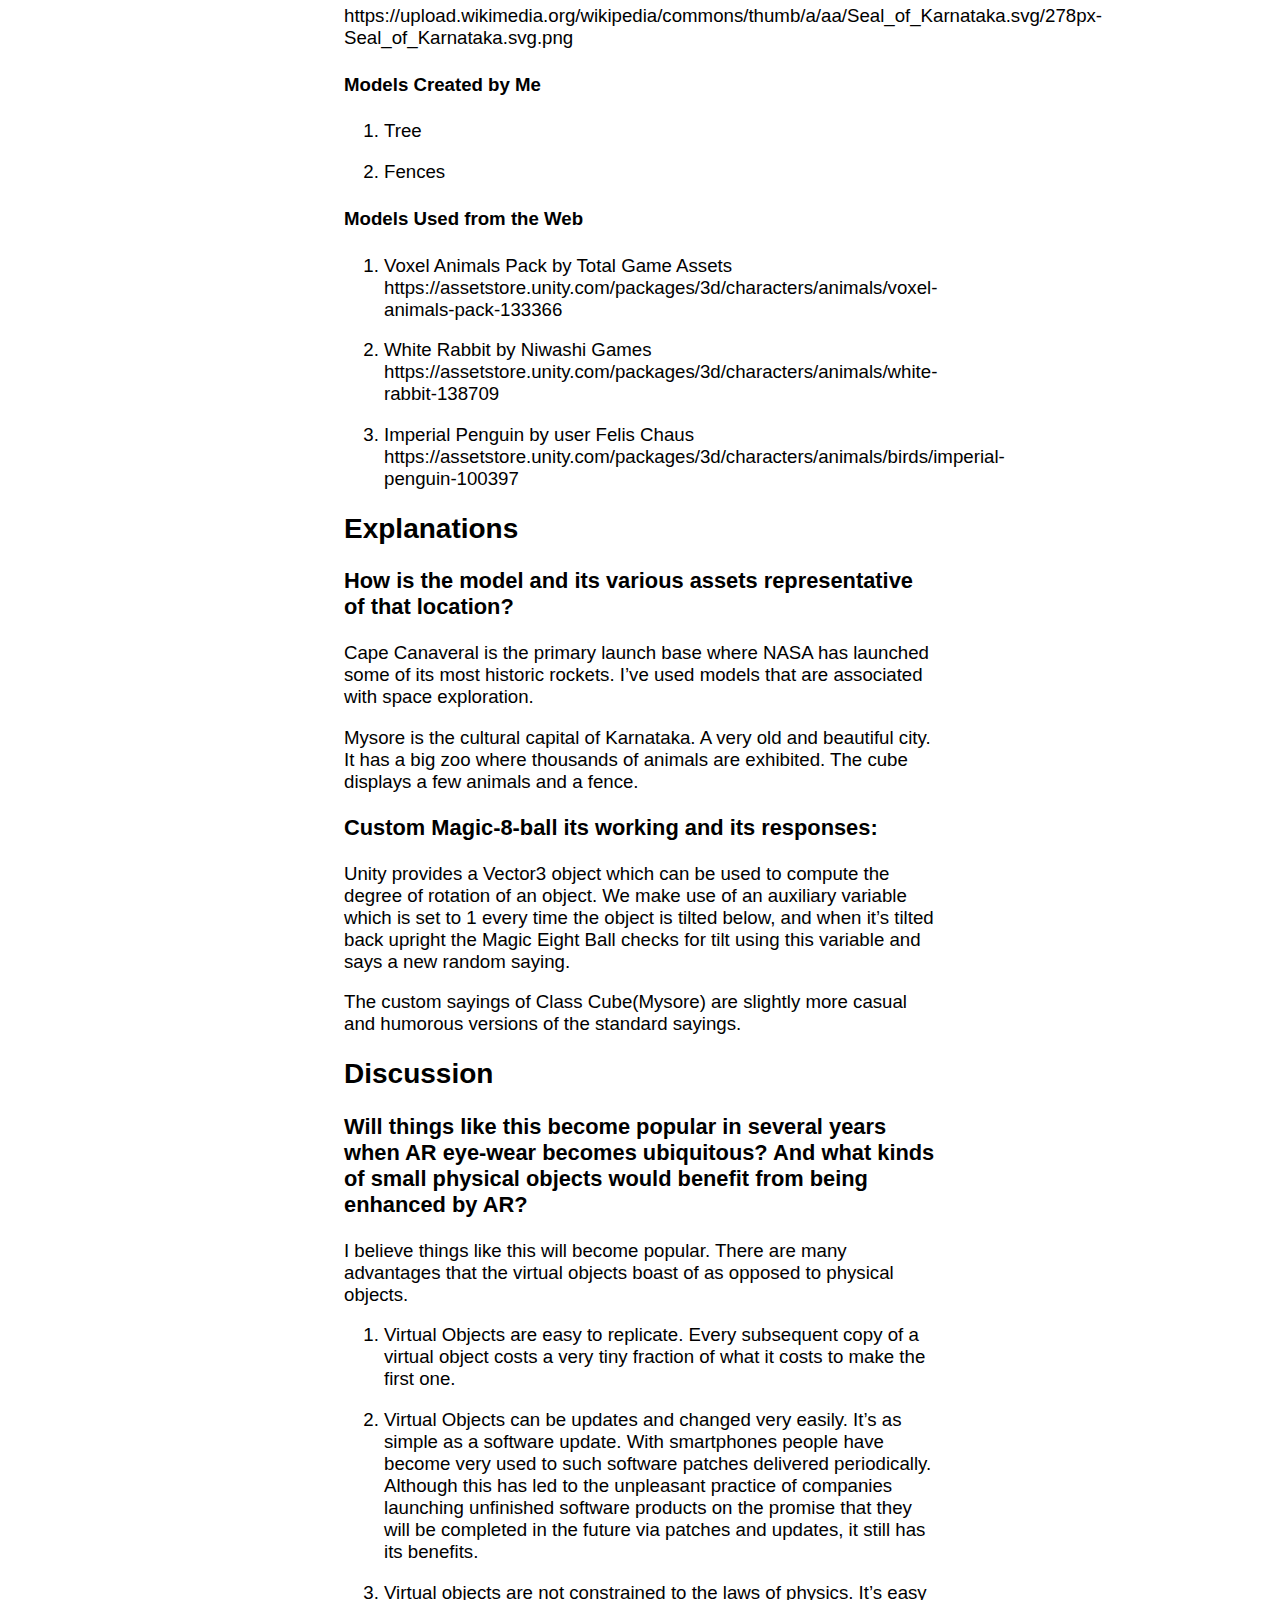
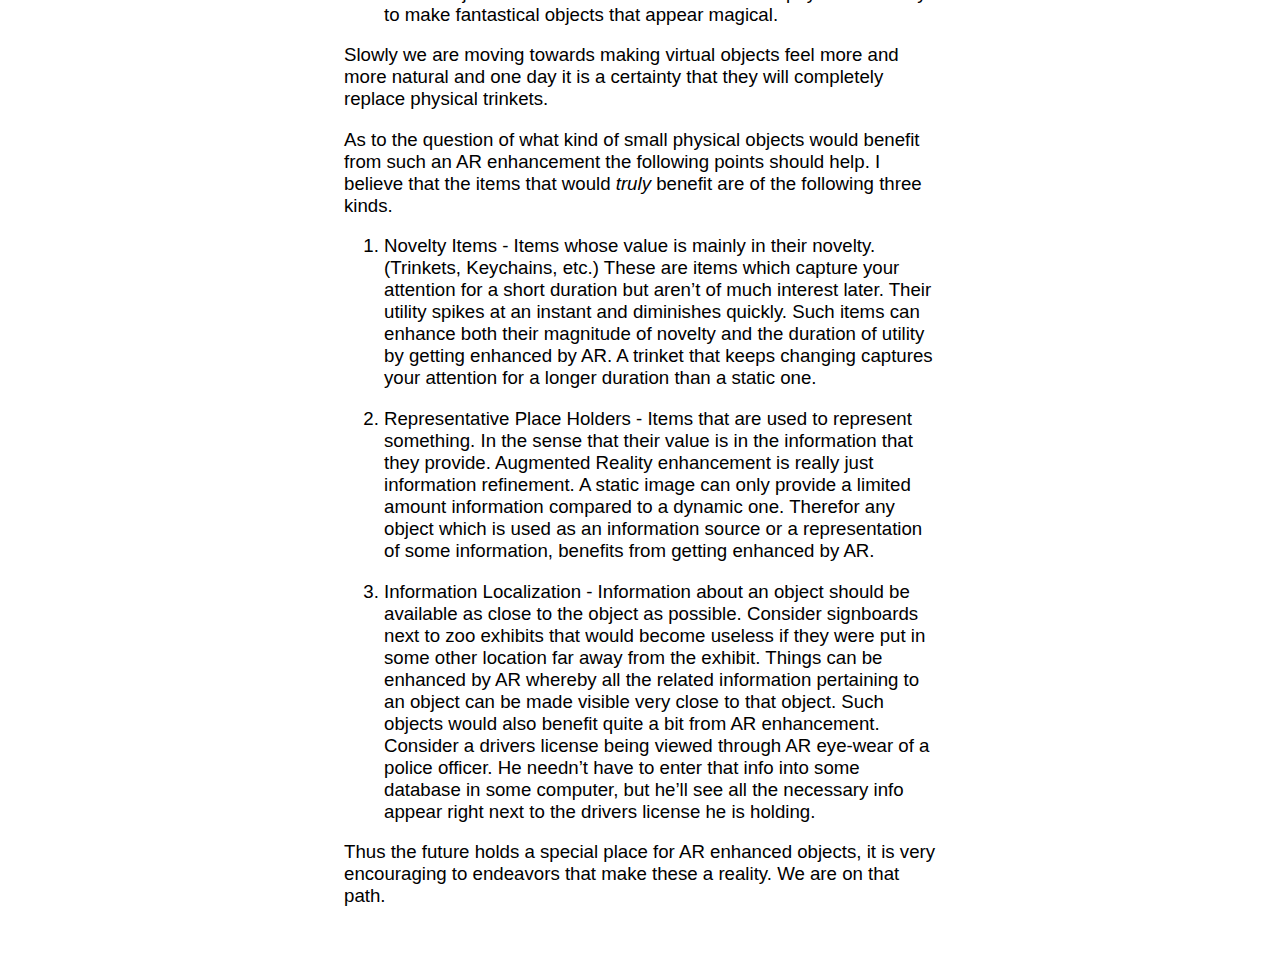
==== commit fe263b73: "Changed the link" ====
--- a/docs/index.html
+++ b/docs/index.html
@@ -17,7 +17,7 @@
 My UIN is 676 924 859 and my mail is achann4 at uic dot edu
 </p>
 
-<a href="./st_choice.html">Student's Choice: Sunglasses VR</a>
+<a href="./st_choice.html">Student's Choice: Shapelab VR</a>
 
 
 <h1 id="project-1---road-to-nowhere">Project 1 - Road to Nowhere</h1>
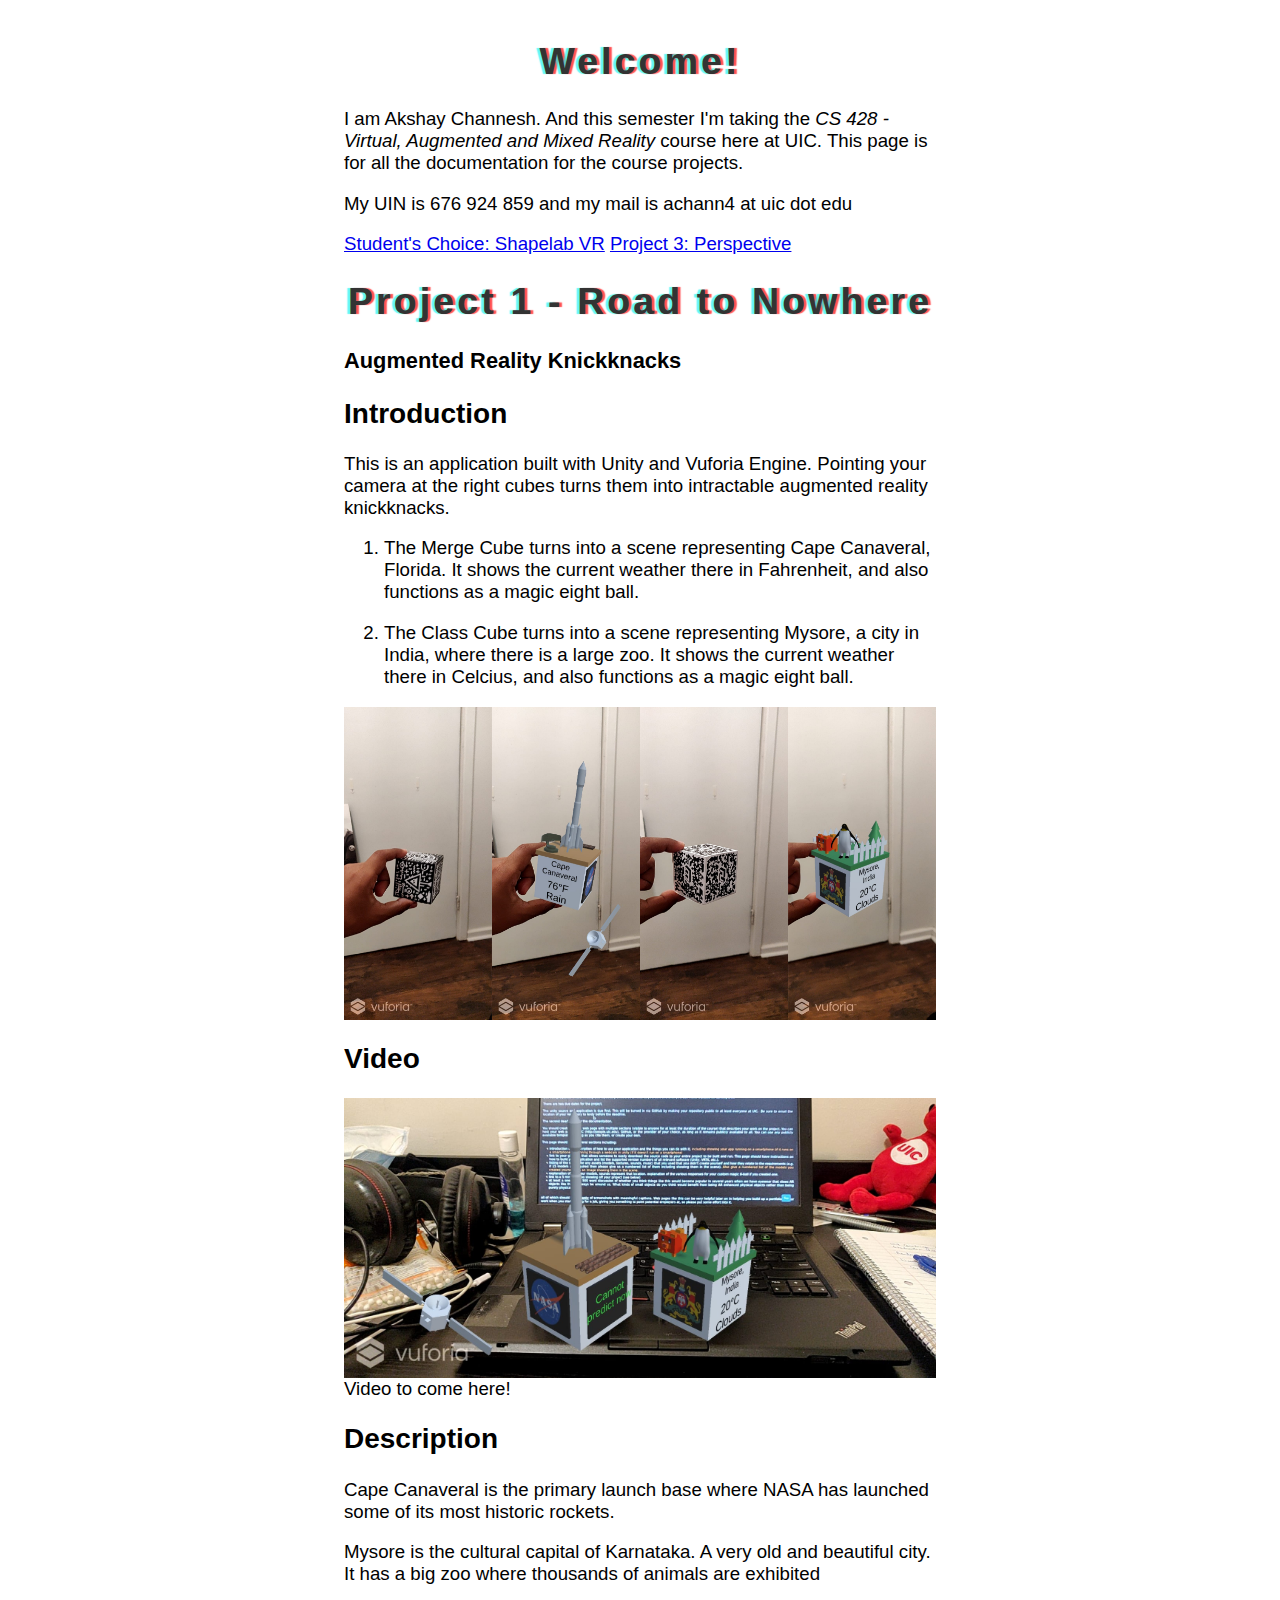
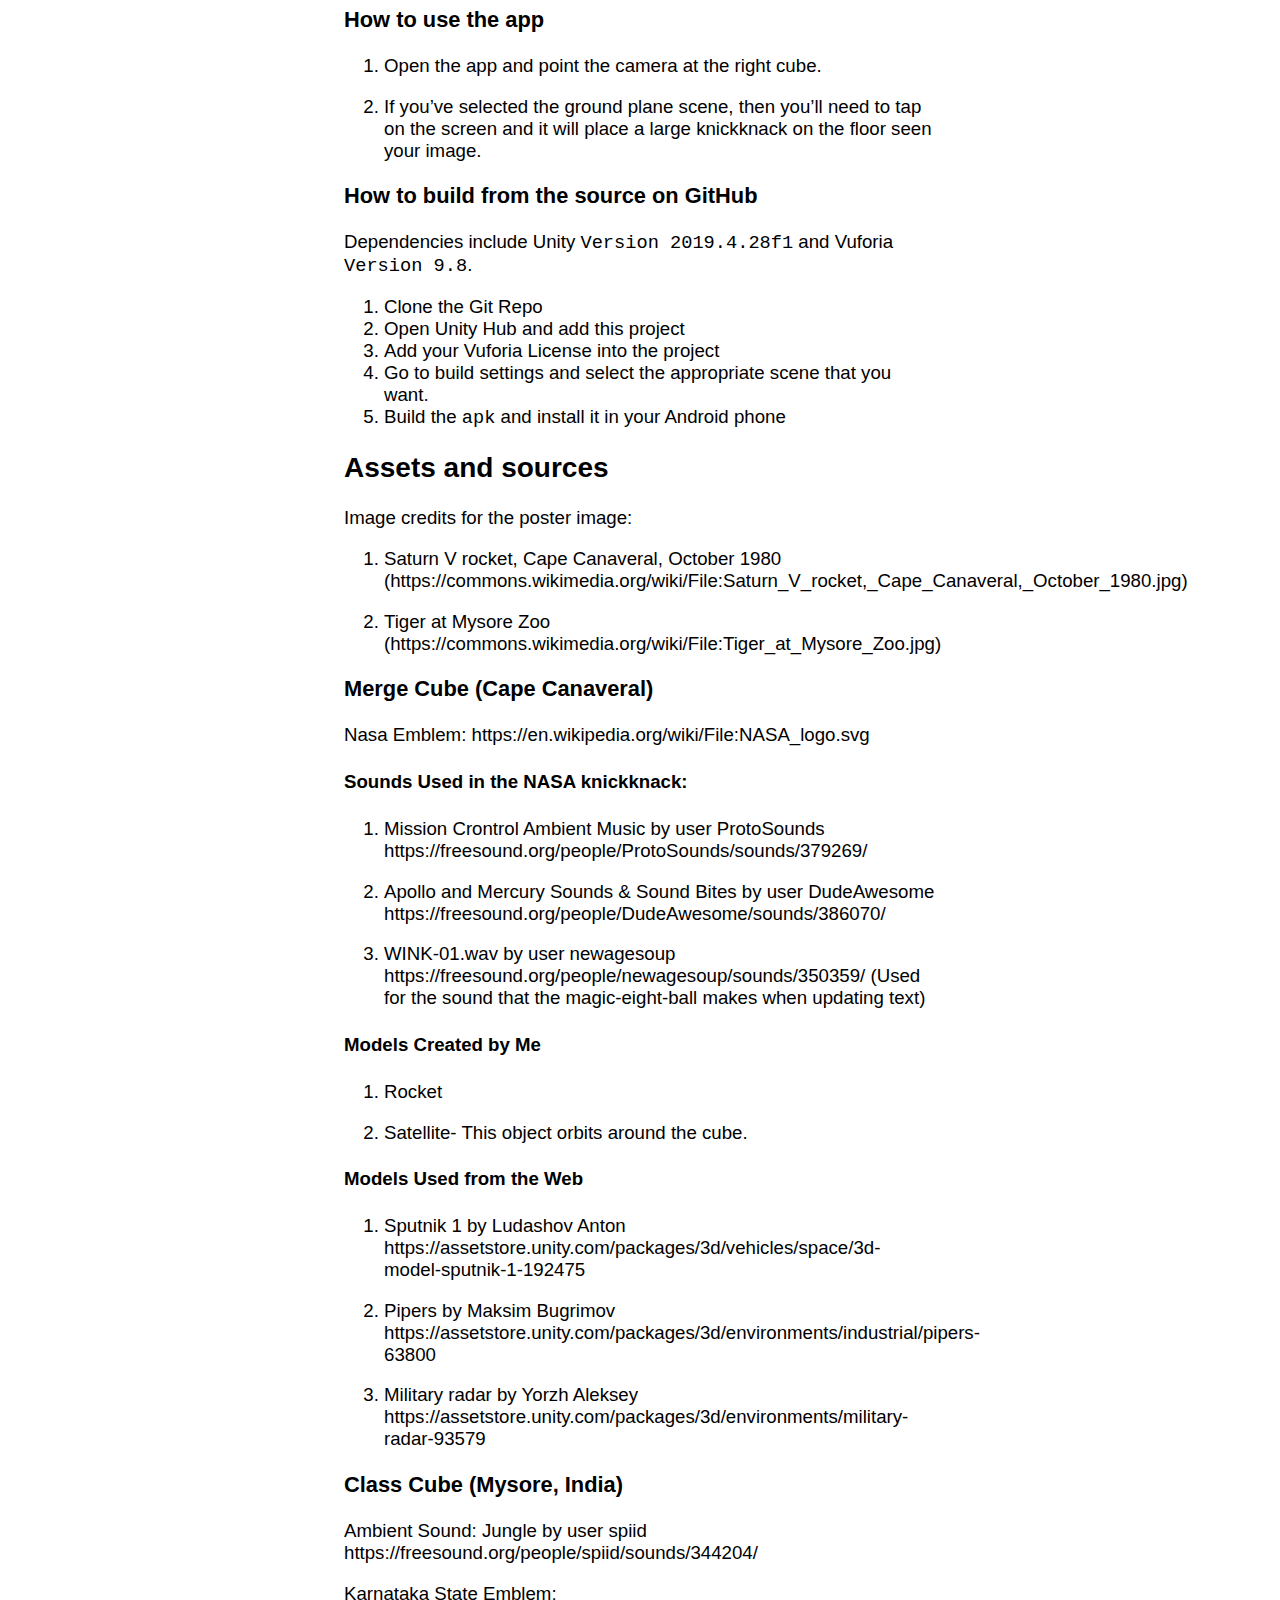
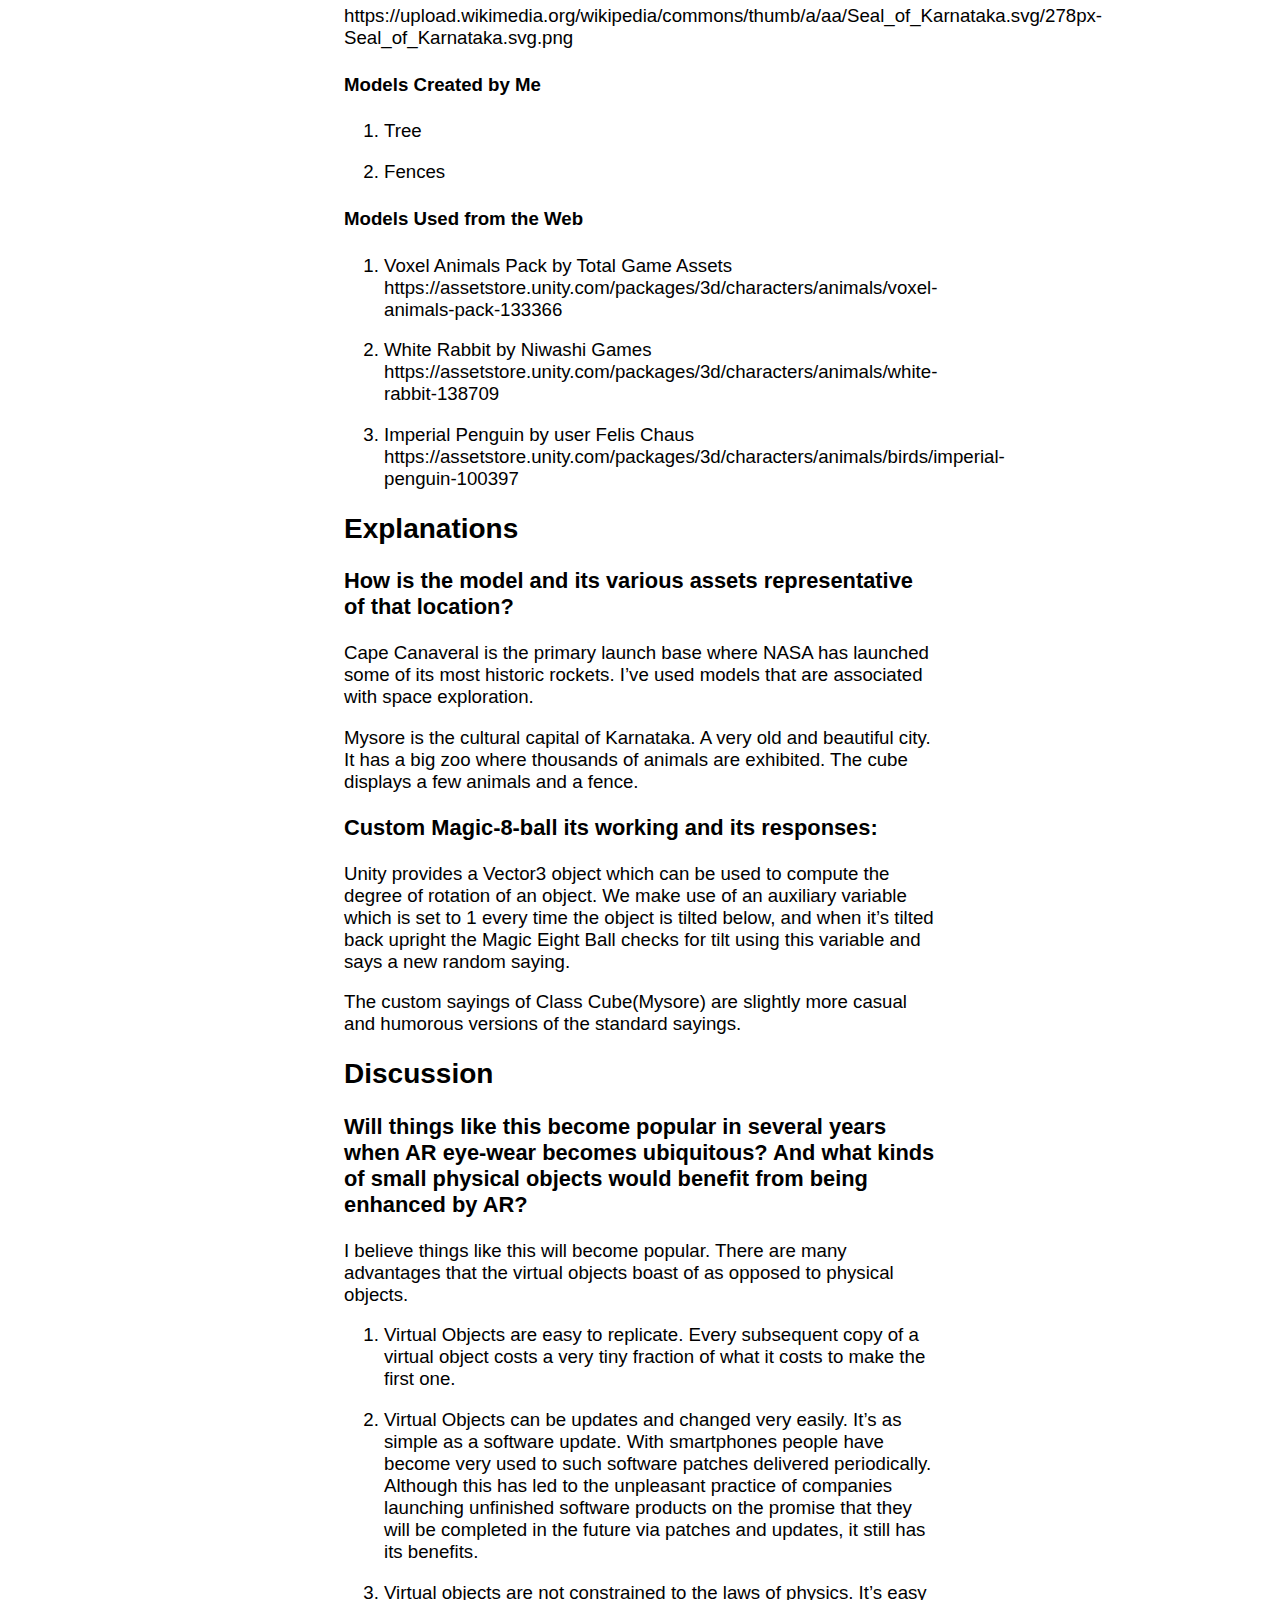
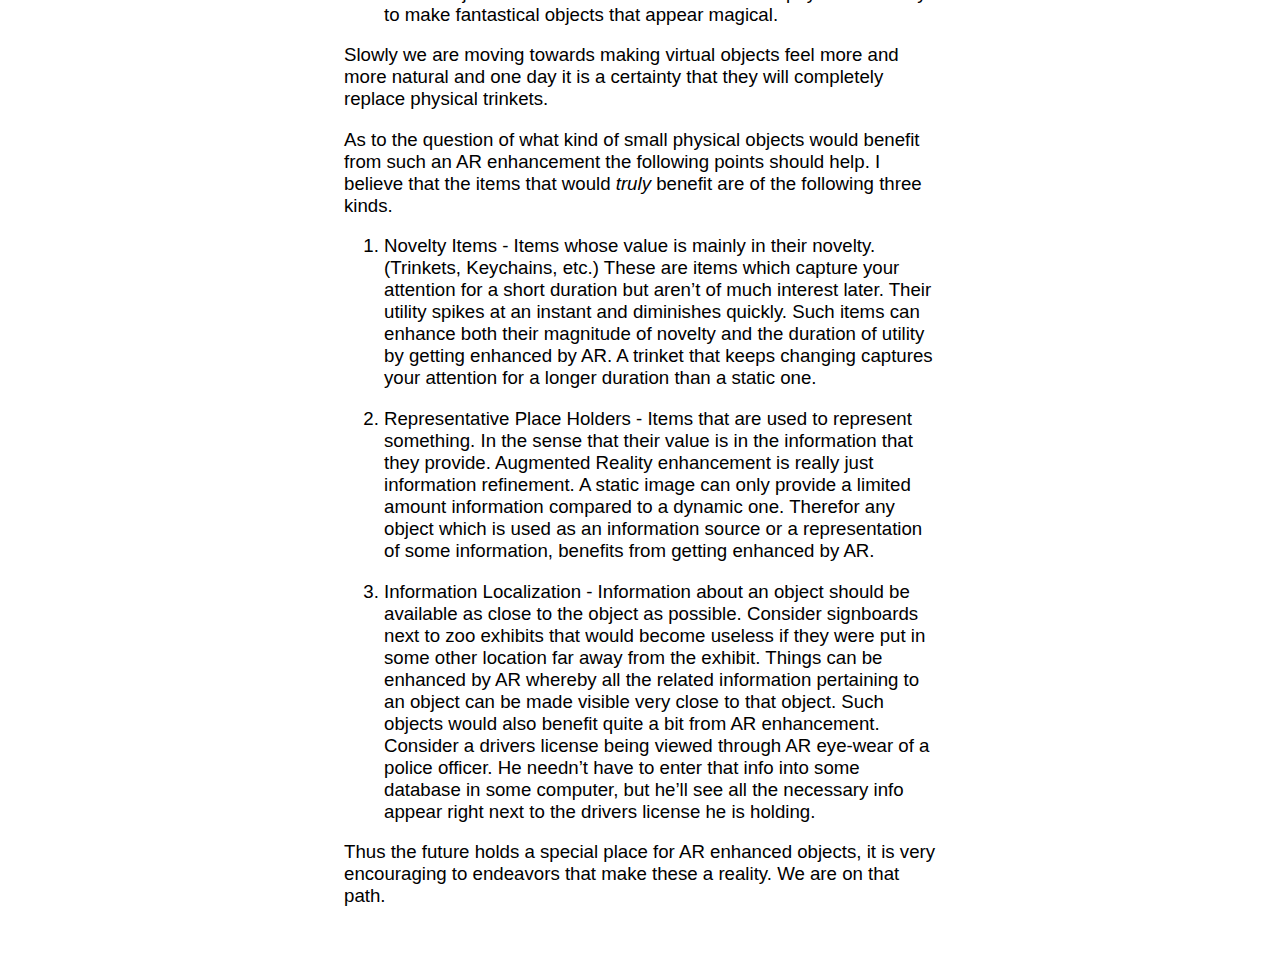
==== commit d47a4378: "project 3 added" ====
--- a/docs/index.html
+++ b/docs/index.html
@@ -18,6 +18,7 @@
 </p>
 
 <a href="./st_choice.html">Student's Choice: Shapelab VR</a>
+<a href="./project3.html">Project 3: Perspective</a>
 
 
 <h1 id="project-1---road-to-nowhere">Project 1 - Road to Nowhere</h1>
--- a/docs/style.css
+++ b/docs/style.css
@@ -28,3 +28,11 @@
     max-width: 100%;
     height: auto;
 }
+
+figure {
+    text-align: center;
+    font-style: italic;
+    font-size: smaller;
+    margin: 0.5em;
+    padding: 0.5em;
+}
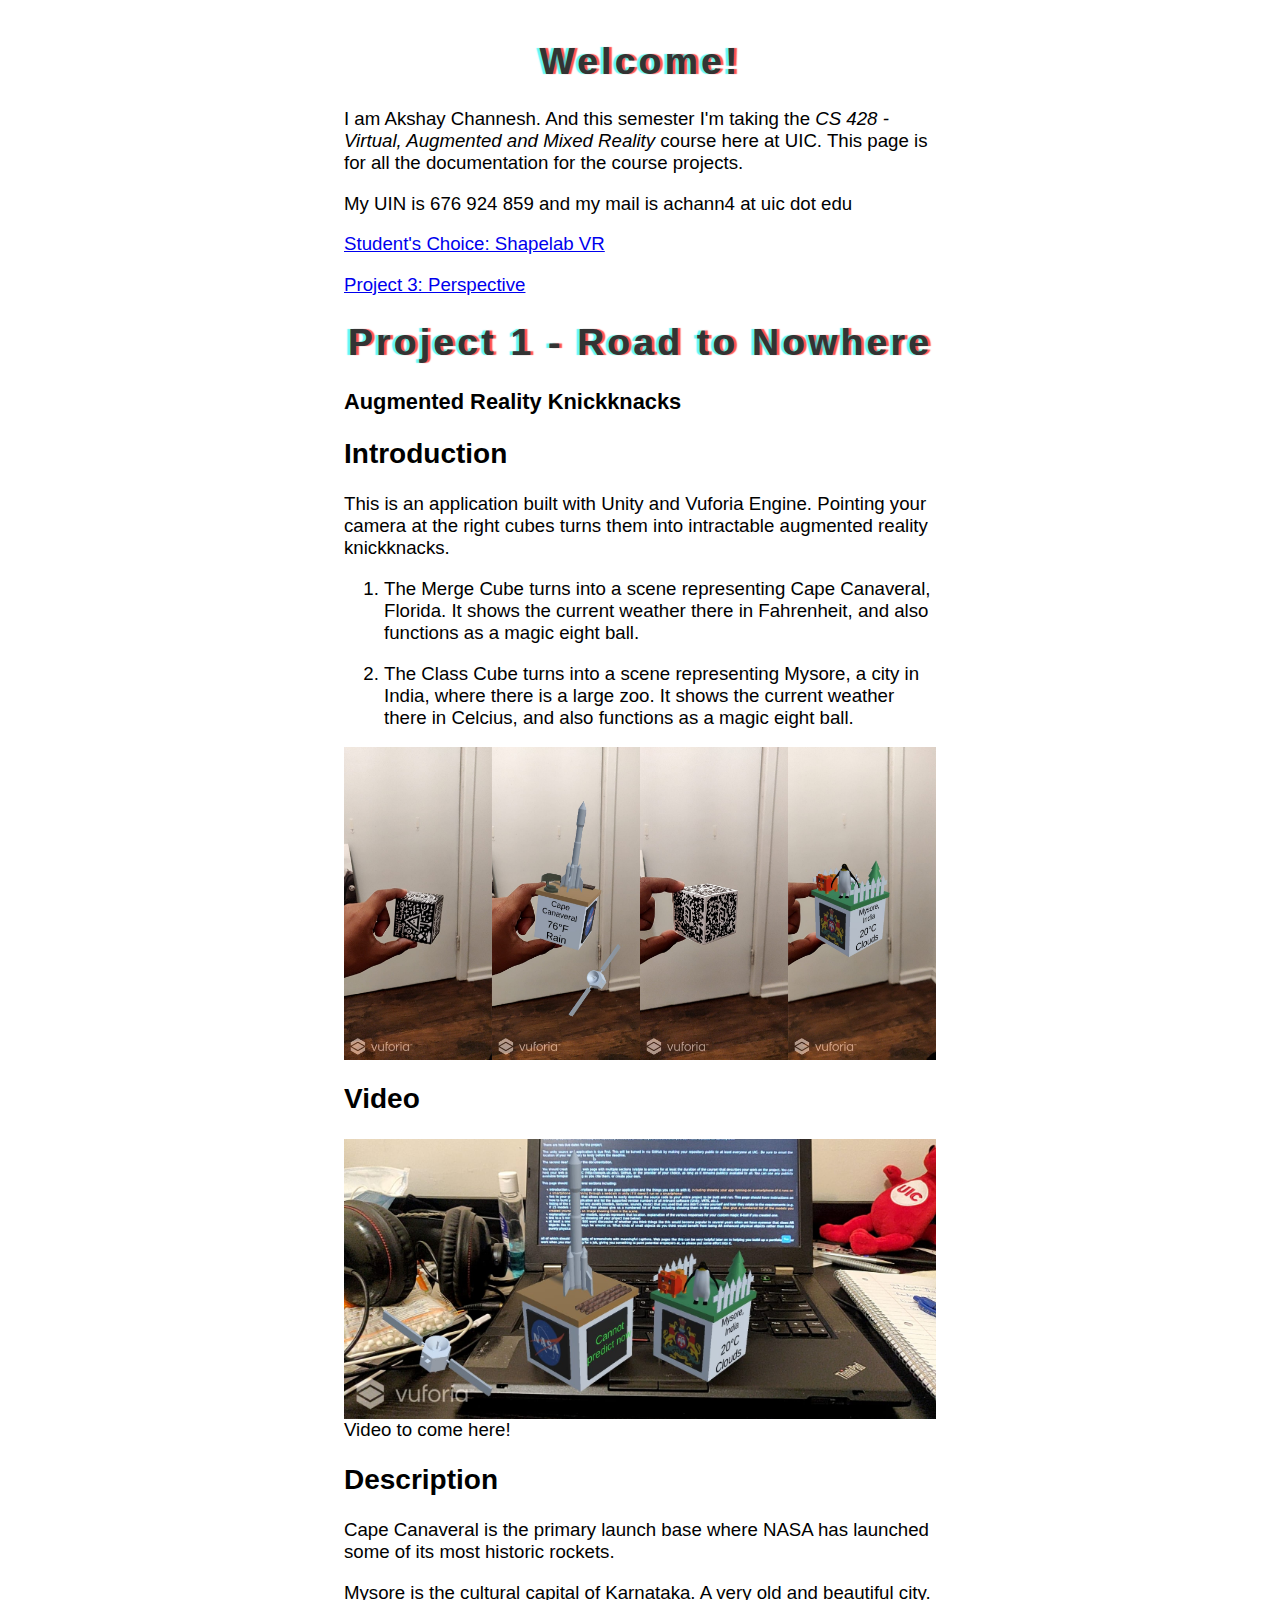
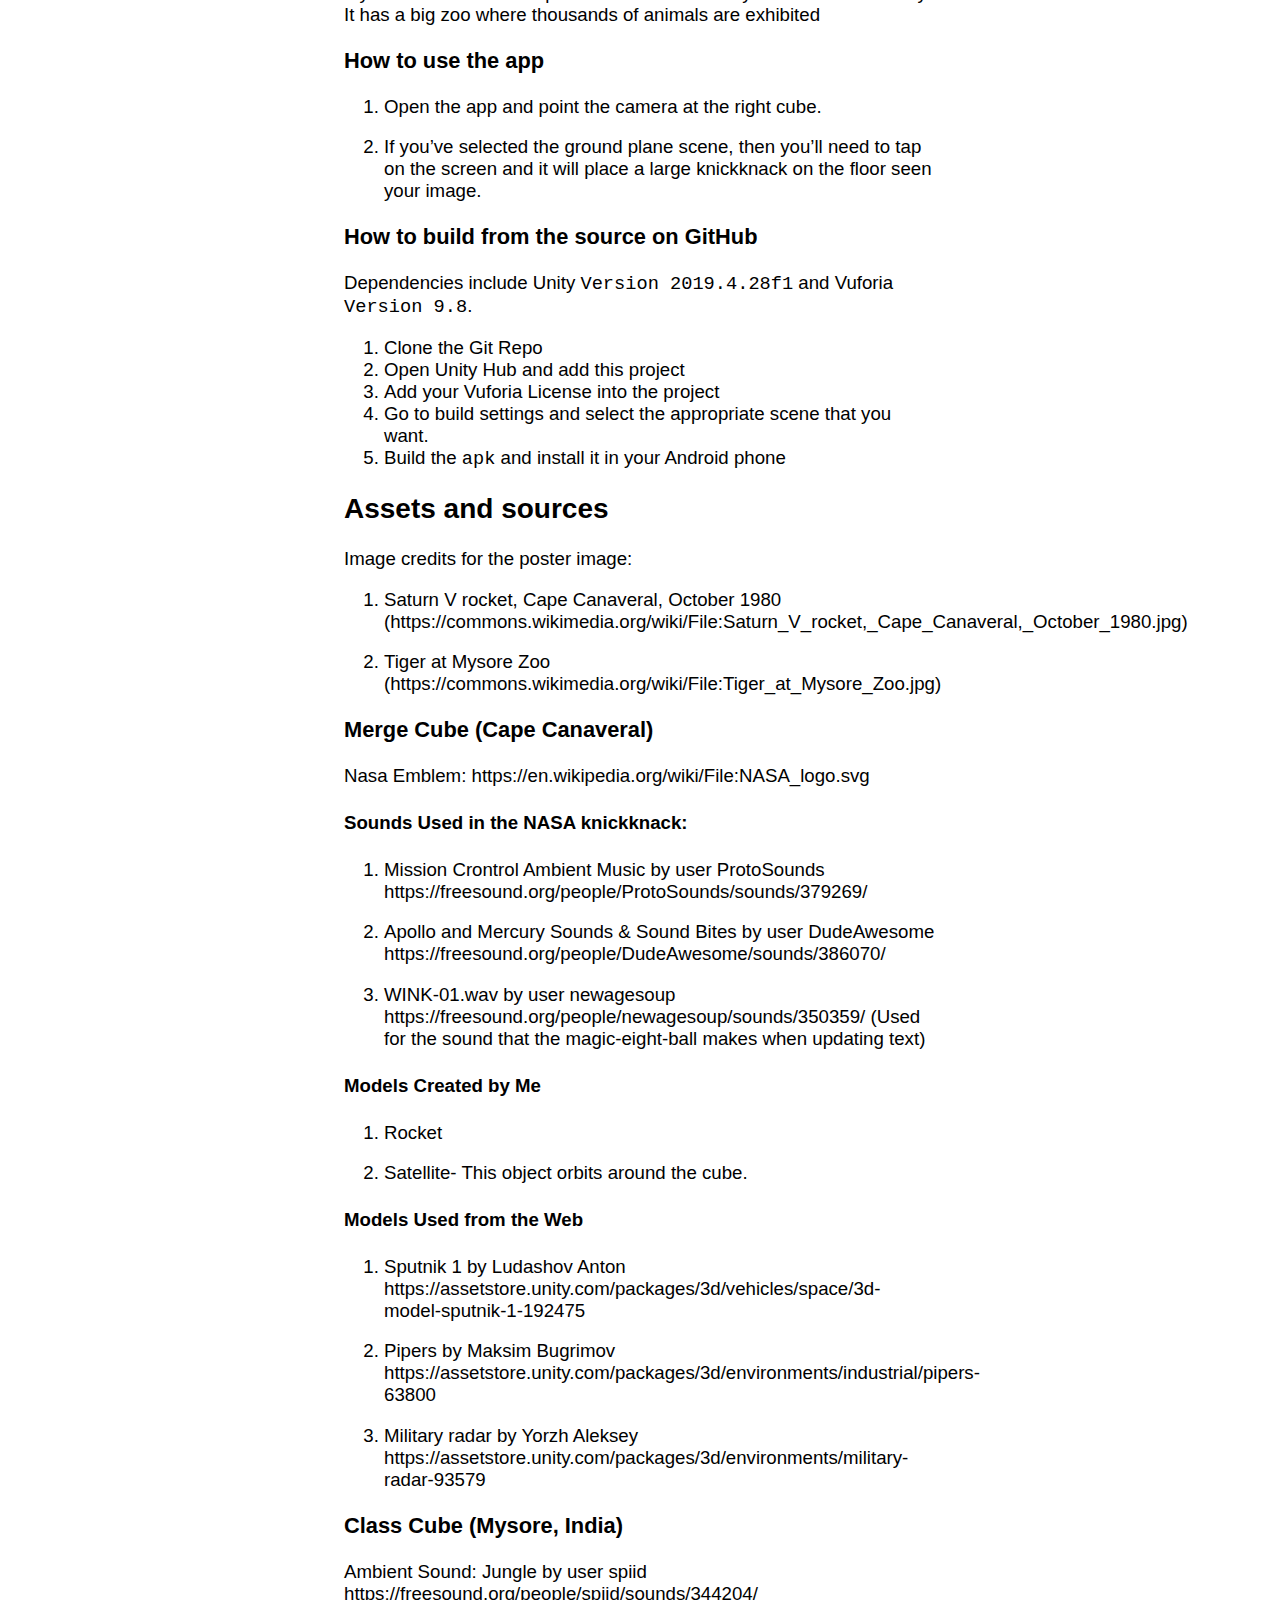
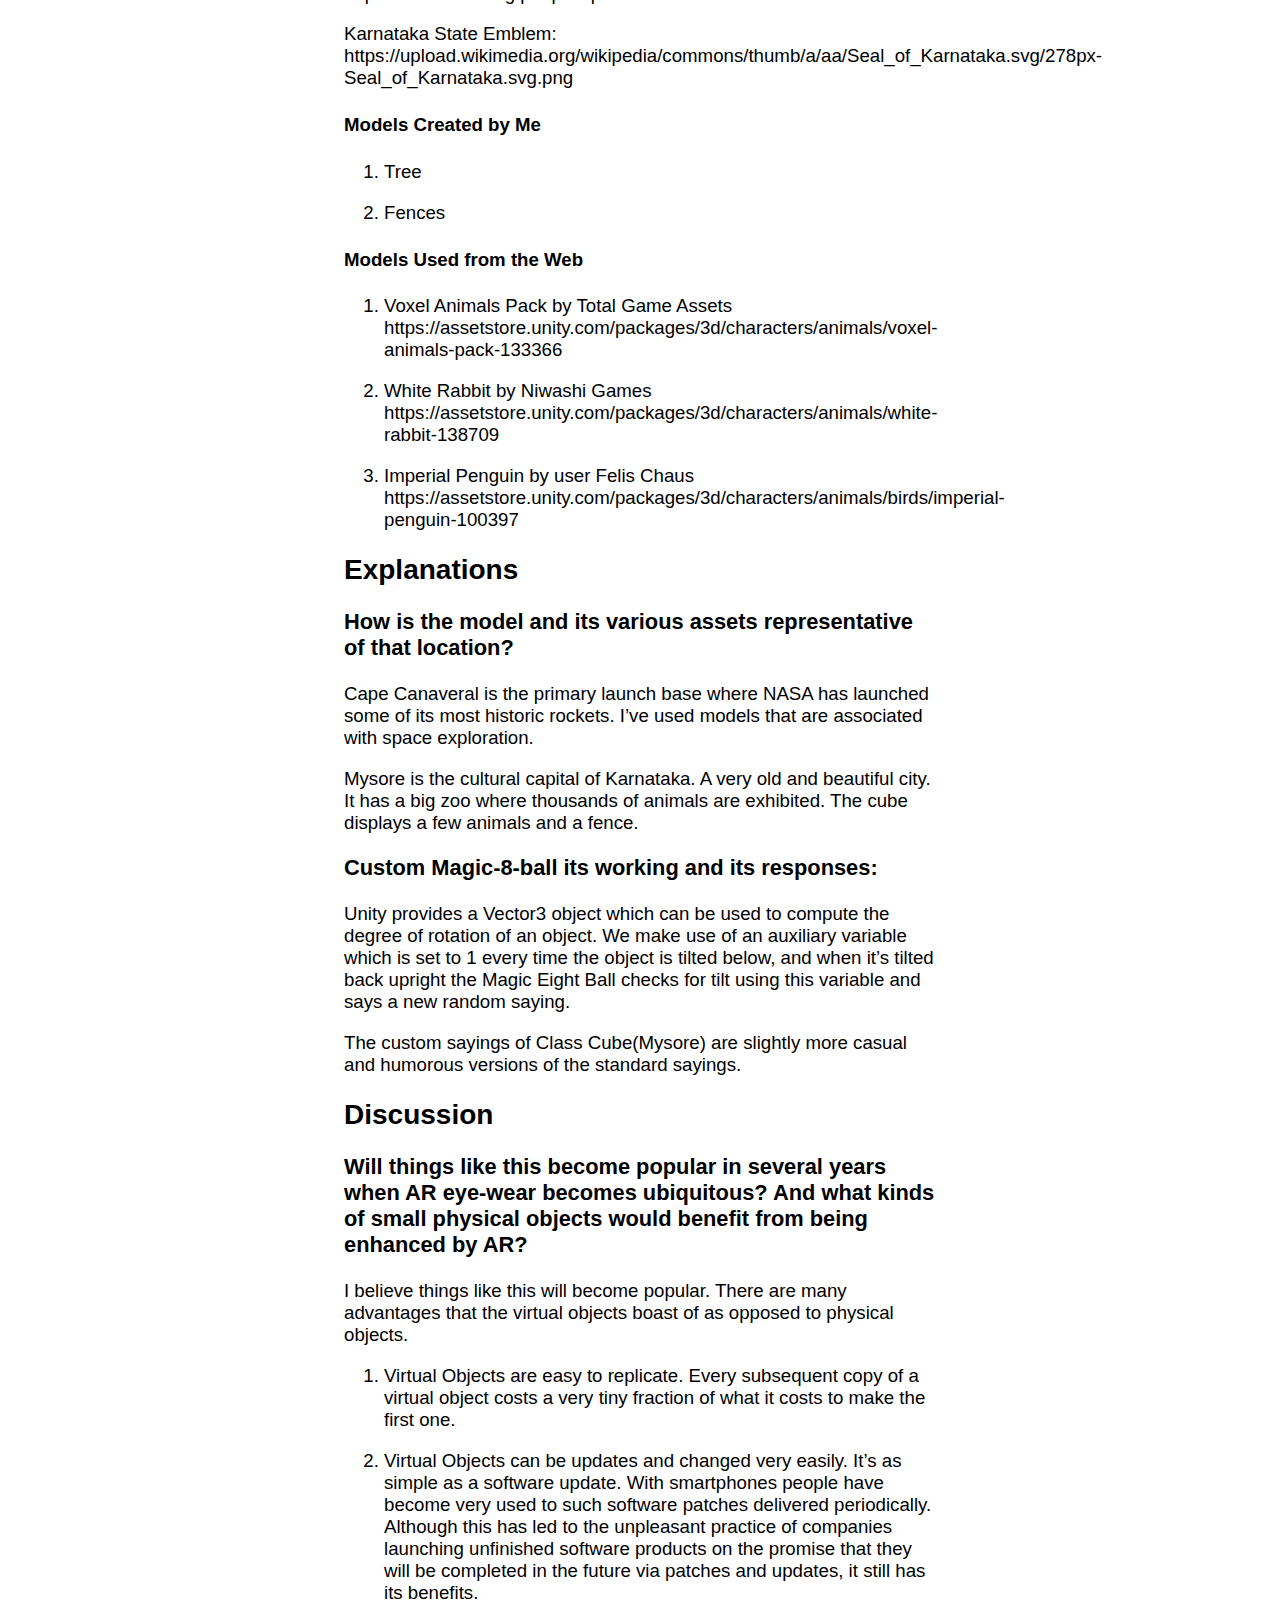
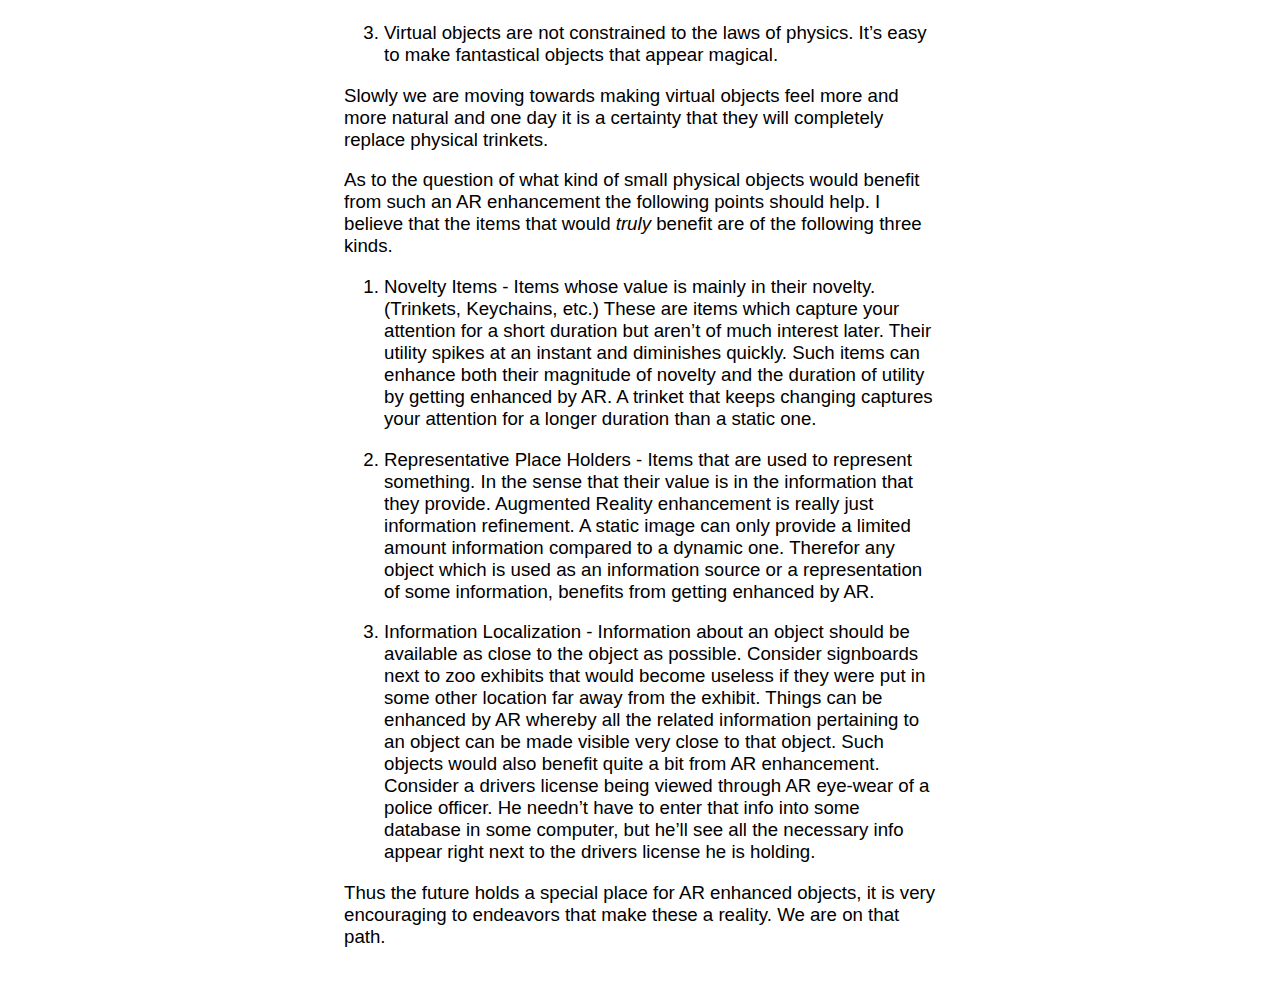
==== commit d3a8fc6d: "project 3 added" ====
--- a/docs/index.html
+++ b/docs/index.html
@@ -17,9 +17,13 @@
 My UIN is 676 924 859 and my mail is achann4 at uic dot edu
 </p>
 
+<p>
 <a href="./st_choice.html">Student's Choice: Shapelab VR</a>
+</p>
+
+<p>
 <a href="./project3.html">Project 3: Perspective</a>
-
+</p>
 
 <h1 id="project-1---road-to-nowhere">Project 1 - Road to Nowhere</h1>
 <h3 id="augmented-reality-knickknacks">Augmented Reality Knickknacks</h3>
